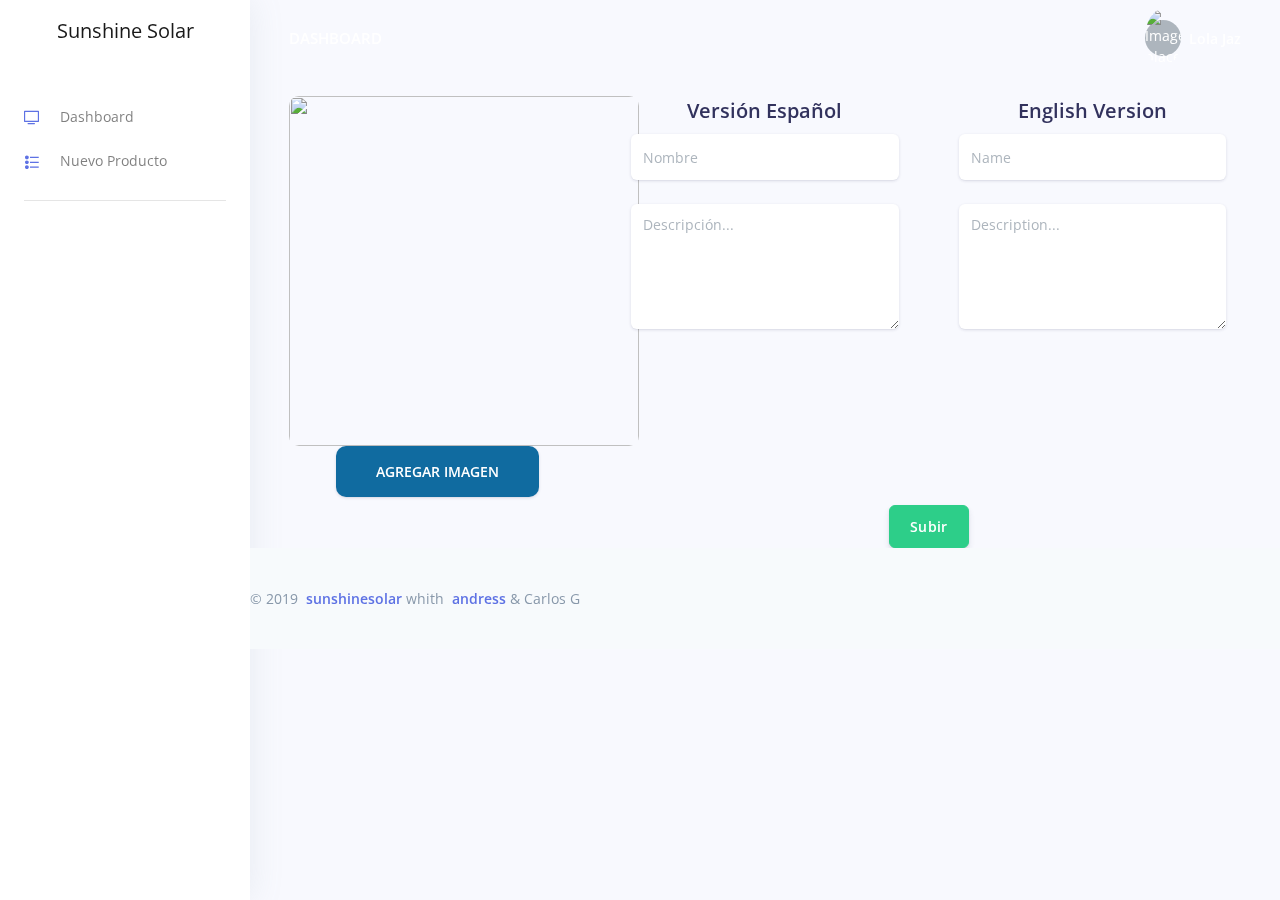
==== newProduct.html @ 9c0ee743 "form design" ====
<!DOCTYPE html>
<html>

<head>
    <meta charset="utf-8">
    <meta name="viewport" content="width=device-width, initial-scale=1.0">
    <meta name="description" content="Start your development with a Dashboard for Bootstrap 4.">
    <meta name="author" content="Creative Tim">
    <title>Sunshine Solar - Dashboard</title>
    <!-- Favicon -->
    <!-- <link href="./assets/img/brand/favicon.png" rel="icon" type="image/png"> -->
    <!-- Fonts -->
    <link href="https://fonts.googleapis.com/css?family=Open+Sans:300,400,600,700" rel="stylesheet">
    <!-- Icons -->
    <link href="./assets/vendor/nucleo/css/nucleo.css" rel="stylesheet">
    <link href="./assets/vendor/@fortawesome/fontawesome-free/css/all.min.css" rel="stylesheet">
    <!-- Argon CSS -->
    <link type="text/css" href="./assets/css/argon.css?v=1.0.0" rel="stylesheet">

    <!-- sunshine -->
    <link rel="stylesheet" href="./assets/css/sushineStyle.css">
    <script src="./assets/js/jquery-latest.js"></script>
    <style>

    </style>
</head>

<body>
    <!-- Sidenav -->
    <nav class="navbar navbar-vertical fixed-left navbar-expand-md navbar-light bg-white" id="sidenav-main">
        <div class="container-fluid">
            <!-- Toggler -->
            <button class="navbar-toggler" type="button" data-toggle="collapse" data-target="#sidenav-collapse-main" aria-controls="sidenav-main" aria-expanded="false" aria-label="Toggle navigation">
        <span class="navbar-toggler-icon"></span>
      </button>
            <!-- Brand -->
            <a class="navbar-brand pt-0" href="./index.html">
              Sunshine Solar
                <!-- <img src="./assets/img/brand/blue.png" class="navbar-brand-img" alt="..."> -->
            </a>
            <!-- User -->
            <ul class="nav align-items-center d-md-none">
                <li class="nav-item dropdown">
                    <a class="nav-link nav-link-icon" href="#" role="button" data-toggle="dropdown" aria-haspopup="true" aria-expanded="false">
                        <i class="ni ni-bell-55"></i>
                    </a>
                    <div class="dropdown-menu dropdown-menu-arrow dropdown-menu-right" aria-labelledby="navbar-default_dropdown_1">
                        <a class="dropdown-item" href="#">Action</a>
                        <a class="dropdown-item" href="#">Another action</a>
                        <div class="dropdown-divider"></div>
                        <a class="dropdown-item" href="#">Something else here</a>
                    </div>
                </li>
                <li class="nav-item dropdown">
                    <a class="nav-link" href="#" role="button" data-toggle="dropdown" aria-haspopup="true" aria-expanded="false">
                        <div class="media align-items-center">
                            <span class="avatar avatar-sm rounded-circle">
                <img alt="Image placeholder" src="./assets/img/theme/team-1-800x800.jpg">
              </span>
                        </div>
                    </a>
                    <div class="dropdown-menu dropdown-menu-arrow dropdown-menu-right">
                        <a href="examples/login.html" class="dropdown-item">
                            <i class="ni ni-user-run"></i>
                            <span>Logout</span>
                        </a>
                    </div>
                </li>
            </ul>
            <!-- Collapse -->
            <div class="collapse navbar-collapse" id="sidenav-collapse-main">
                <!-- Collapse header -->
                <div class="navbar-collapse-header d-md-none">
                    <div class="row">
                        <div class="col-6 collapse-brand">
                            <a href="./index.html">
                                <img src="./assets/img/brand/blue.png">
                            </a>
                        </div>
                        <div class="col-6 collapse-close">
                            <button type="button" class="navbar-toggler" data-toggle="collapse" data-target="#sidenav-collapse-main" aria-controls="sidenav-main" aria-expanded="false" aria-label="Toggle sidenav">
                <span></span>
                <span></span>
              </button>
                        </div>
                    </div>
                </div>
                <!-- Navigation -->
                <ul class="navbar-nav">
                    <li class="nav-item">
                        <a class="nav-link" href="./index.html">
                            <i class="ni ni-tv-2 text-primary"></i> Dashboard
                        </a>
                    </li>
                    <li class="nav-item">
                        <a class="nav-link" href="./newProduct.html">
                            <i class="ni ni-bullet-list-67 text-blue"></i> Nuevo Producto
                        </a>
                    </li>

                    <!-- <li class="nav-item">
                        <a class="nav-link" href="./examples/maps.html">
                            <i class="ni ni-pin-3 text-orange"></i> Maps
                        </a>
                    </li>
                    <li class="nav-item">
                        <a class="nav-link" href="./examples/profile.html">
                            <i class="ni ni-single-02 text-yellow"></i> User profile
                        </a>
                    </li>
                    <li class="nav-item">
                        <a class="nav-link" href="./examples/tables.html">
                            <i class="ni ni-bullet-list-67 text-red"></i> Tables
                        </a>
                    </li>
                    <li class="nav-item">
                        <a class="nav-link" href="./examples/login.html">
                            <i class="ni ni-key-25 text-info"></i> Login
                        </a>
                    </li>
                    <li class="nav-item">
                        <a class="nav-link" href="./examples/register.html">
                            <i class="ni ni-circle-08 text-pink"></i> Register
                        </a>
                    </li> -->
                </ul>
                <!-- Divider -->
                <hr class="my-3">
            </div>
        </div>
    </nav>
    <!-- Main content -->
    <div class="main-content">
        <!-- Top navbar -->
        <nav class="navbar navbar-top navbar-expand-md navbar-dark" id="navbar-main">
            <div class="container-fluid">
                <!-- Brand -->
                <a class="h4 mb-0 text-white text-uppercase d-none d-lg-inline-block" href="./index.html">Dashboard</a>
                <!-- User -->
                <ul class="navbar-nav align-items-center d-none d-md-flex">
                    <li class="nav-item dropdown">
                        <a class="nav-link pr-0" href="#" role="button" data-toggle="dropdown" aria-haspopup="true" aria-expanded="false">
                            <div class="media align-items-center">
                                <span class="avatar avatar-sm rounded-circle">
                  <img alt="Image placeholder" src="./assets/img/theme/team-4-800x800.jpg">
                </span>
                                <div class="media-body ml-2 d-none d-lg-block">
                                    <span class="mb-0 text-sm  font-weight-bold">Lola Jaz</span>
                                </div>
                            </div>
                        </a>
                        <div class="dropdown-menu dropdown-menu-arrow dropdown-menu-right">
                            <!-- <div class=" dropdown-header noti-title">
                                <h6 class="text-overflow m-0">Welcome!</h6>
                            </div>
                            <a href="./examples/profile.html" class="dropdown-item">
                                <i class="ni ni-single-02"></i>
                                <span>My profile</span>
                            </a>
                            <a href="./examples/profile.html" class="dropdown-item">
                                <i class="ni ni-settings-gear-65"></i>
                                <span>Settings</span>
                            </a>
                            <a href="./examples/profile.html" class="dropdown-item">
                                <i class="ni ni-calendar-grid-58"></i>
                                <span>Activity</span>
                            </a>
                            <a href="./examples/profile.html" class="dropdown-item">
                                <i class="ni ni-support-16"></i>
                                <span>Support</span>
                            </a>
                            <div class="dropdown-divider"></div> -->
                            <a href="examples/login.html" class="dropdown-item">
                                <i class="ni ni-user-run"></i>
                                <span>Logout</span>
                            </a>
                        </div>
                    </li>
                </ul>
            </div>
        </nav>
        <!-- Content -->
        <div class="space"></div>
        <br>
        <br>
        <br>
        <br>
        <div class="container-fluid full-scream">
            <form action="" method="post" enctype="multipart/form-data">
                <div class="row text-center">
                    <div class="col-md-4" id="uploadForm">
                        <img class="viewImg" id="viewImg" src="" alt="" width="350px" height="350px"> <br>
                        <label class="form-control-alternative labelStyle" for="file">Agregar Imagen</label>
                        <input class="btn btn-primary fileStyle" name="file" type="file" id="file" />
                    </div>
                    <div class="col-md-4">
                        <h2>Versión Español</h2>
                        <div class="col-md-12">
                            <div class="form-group">
                                <input type="text" class="form-control form-control-alternative" id="exampleFormControlInput1" placeholder="Nombre">
                            </div>
                            <div class="form-group">
                                <textarea class="form-control form-control-alternative" rows="5" placeholder="Descripción..."></textarea>
                            </div>
                        </div>
                    </div>
                    <div class="col-md-4">
                        <h2>English Version</h2>
                        <div class="col-md-12">
                            <div class="form-group">
                                <input type="text" class="form-control form-control-alternative" id="exampleFormControlInput1" placeholder="Name">
                            </div>
                            <div class="form-group">
                                <textarea class="form-control form-control-alternative" rows="5" placeholder="Description..."></textarea>
                            </div>
                        </div>
                    </div>
                </div>
                <div class="row text-center">
                    <!-- div used to give a space to the left -->
                    <div class="col-md-4"></div>

                    <div class="col-md-8">
                        <button class="btn btn-success">Subir</button>
                    </div>
                </div>
            </form>
        </div>

        <!-- Footer -->
        <footer class="footer" style="position: relative; bottom: 0px; right: 0px;">
            <div class="row align-items-center justify-content-xl-between">
                <div class="col-xl-6">
                    <div class="copyright text-center text-xl-left text-muted">
                        &copy; 2019 <a href="https://sunshinesolarsa.com" class="font-weight-bold ml-1" target="_blank">sunshinesolar</a> whith
                        <a href="http://andress.online" class="font-weight-bold ml-1">andress</a> & Carlos G
                    </div>
                </div>
            </div>
        </footer>
    </div>
    </div>
    <script>
        function filePreview(input) {
            if (input.files && input.files[0]) {
                var reader = new FileReader();
                reader.readAsDataURL(input.files[0]);
                reader.onload = function(e) {
                    $('#viewImg').attr("src", e.target.result)
                        // $('#uploadForm + img').remove();
                        // $('#uploadForm').after('<img src="' + e.target.result + '" width="450" height = "300" / > ');
                }
            }
        }


        $("#file").change(function() {
            filePreview(this);
        });
    </script>
    <!-- Argon Scripts -->
    <!-- Core -->
    <script src="./assets/vendor/jquery/dist/jquery.min.js"></script>
    <script src="./assets/vendor/bootstrap/dist/js/bootstrap.bundle.min.js"></script>
    <!-- Optional JS -->
    <script src="./assets/vendor/chart.js/dist/Chart.min.js"></script>
    <script src="./assets/vendor/chart.js/dist/Chart.extension.js"></script>
    <!-- Argon JS -->
    <script src="./assets/js/argon.js?v=1.0.0"></script>
</body>

</html>
---- assets/vendor/nucleo/css/nucleo.css ----
/*--------------------------------

hermes-dashboard-icons Web Font - built using nucleoapp.com
License - nucleoapp.com/license/

-------------------------------- */
@font-face {
  font-family: 'NucleoIcons';
  src: url('../fonts/nucleo-icons.eot');
  src: url('../fonts/nucleo-icons.eot') format('embedded-opentype'), url('../fonts/nucleo-icons.woff2') format('woff2'), url('../fonts/nucleo-icons.woff') format('woff'), url('../fonts/nucleo-icons.ttf') format('truetype'), url('../fonts/nucleo-icons.svg') format('svg');
  font-weight: normal;
  font-style: normal;
}
/*------------------------
    base class definition
-------------------------*/
.ni {
  display: inline-block;
  font: normal normal normal 14px/1 NucleoIcons;
  font-size: inherit;
  text-rendering: auto;
  -webkit-font-smoothing: antialiased;
  -moz-osx-font-smoothing: grayscale;
}
/*------------------------
  change icon size
-------------------------*/
.ni-lg {
  font-size: 1.33333333em;
  line-height: 0.75em;
  vertical-align: -15%;
}
.ni-2x {
  font-size: 2em;
}
.ni-3x {
  font-size: 3em;
}
.ni-4x {
  font-size: 4em;
}
.ni-5x {
  font-size: 5em;
}

/*----------------------------------
  add a square/circle background
-----------------------------------*/
.ni.square,
.ni.circle {
  padding: 0.33333333em;
  vertical-align: -16%;
  background-color: #eee;
}
.ni.circle {
  border-radius: 50%;
}
/*------------------------
  list icons
-------------------------*/
.ni-ul {
  padding-left: 0;
  margin-left: 2.14285714em;
  list-style-type: none;
}
.ni-ul > li {
  position: relative;
}
.ni-ul > li > .ni {
  position: absolute;
  left: -1.57142857em;
  top: 0.14285714em;
  text-align: center;
}
.ni-ul > li > .ni.lg {
  top: 0;
  left: -1.35714286em;
}
.ni-ul > li > .ni.circle,
.ni-ul > li > .ni.square {
  top: -0.19047619em;
  left: -1.9047619em;
}
/*------------------------
  spinning icons
-------------------------*/
.ni.spin {
  -webkit-animation: nc-spin 2s infinite linear;
  -moz-animation: nc-spin 2s infinite linear;
  animation: nc-spin 2s infinite linear;
}
@-webkit-keyframes nc-spin {
  0% {
    -webkit-transform: rotate(0deg);
  }
  100% {
    -webkit-transform: rotate(360deg);
  }
}
@-moz-keyframes nc-spin {
  0% {
    -moz-transform: rotate(0deg);
  }
  100% {
    -moz-transform: rotate(360deg);
  }
}
@keyframes nc-spin {
  0% {
    -webkit-transform: rotate(0deg);
    -moz-transform: rotate(0deg);
    -ms-transform: rotate(0deg);
    -o-transform: rotate(0deg);
    transform: rotate(0deg);
  }
  100% {
    -webkit-transform: rotate(360deg);
    -moz-transform: rotate(360deg);
    -ms-transform: rotate(360deg);
    -o-transform: rotate(360deg);
    transform: rotate(360deg);
  }
}
/*------------------------
  rotated/flipped icons
-------------------------*/
.ni.rotate-90 {
  filter: progid:DXImageTransform.Microsoft.BasicImage(rotation=1);
  -webkit-transform: rotate(90deg);
  -moz-transform: rotate(90deg);
  -ms-transform: rotate(90deg);
  -o-transform: rotate(90deg);
  transform: rotate(90deg);
}
.ni.rotate-180 {
  filter: progid:DXImageTransform.Microsoft.BasicImage(rotation=2);
  -webkit-transform: rotate(180deg);
  -moz-transform: rotate(180deg);
  -ms-transform: rotate(180deg);
  -o-transform: rotate(180deg);
  transform: rotate(180deg);
}
.ni.rotate-270 {
  filter: progid:DXImageTransform.Microsoft.BasicImage(rotation=3);
  -webkit-transform: rotate(270deg);
  -moz-transform: rotate(270deg);
  -ms-transform: rotate(270deg);
  -o-transform: rotate(270deg);
  transform: rotate(270deg);
}
.ni.flip-y {
  filter: progid:DXImageTransform.Microsoft.BasicImage(rotation=0);
  -webkit-transform: scale(-1, 1);
  -moz-transform: scale(-1, 1);
  -ms-transform: scale(-1, 1);
  -o-transform: scale(-1, 1);
  transform: scale(-1, 1);
}
.ni.flip-x {
  filter: progid:DXImageTransform.Microsoft.BasicImage(rotation=2);
  -webkit-transform: scale(1, -1);
  -moz-transform: scale(1, -1);
  -ms-transform: scale(1, -1);
  -o-transform: scale(1, -1);
  transform: scale(1, -1);
}
/*------------------------
    font icons
-------------------------*/

.ni-active-40::before {
    content: "\ea02";
}

.ni-air-baloon::before {
    content: "\ea03";
}

.ni-album-2::before {
    content: "\ea04";
}

.ni-align-center::before {
    content: "\ea05";
}

.ni-align-left-2::before {
    content: "\ea06";
}

.ni-ambulance::before {
    content: "\ea07";
}

.ni-app::before {
    content: "\ea08";
}

.ni-archive-2::before {
    content: "\ea09";
}

.ni-atom::before {
    content: "\ea0a";
}

.ni-badge::before {
    content: "\ea0b";
}

.ni-bag-17::before {
    content: "\ea0c";
}

.ni-basket::before {
    content: "\ea0d";
}

.ni-bell-55::before {
    content: "\ea0e";
}

.ni-bold-down::before {
    content: "\ea0f";
}

.ni-bold-left::before {
    content: "\ea10";
}

.ni-bold-right::before {
    content: "\ea11";
}

.ni-bold-up::before {
    content: "\ea12";
}

.ni-bold::before {
    content: "\ea13";
}

.ni-book-bookmark::before {
    content: "\ea14";
}

.ni-books::before {
    content: "\ea15";
}

.ni-box-2::before {
    content: "\ea16";
}

.ni-briefcase-24::before {
    content: "\ea17";
}

.ni-building::before {
    content: "\ea18";
}

.ni-bulb-61::before {
    content: "\ea19";
}

.ni-bullet-list-67::before {
    content: "\ea1a";
}

.ni-bus-front-12::before {
    content: "\ea1b";
}

.ni-button-pause::before {
    content: "\ea1c";
}

.ni-button-play::before {
    content: "\ea1d";
}

.ni-button-power::before {
    content: "\ea1e";
}

.ni-calendar-grid-58::before {
    content: "\ea1f";
}

.ni-camera-compact::before {
    content: "\ea20";
}

.ni-caps-small::before {
    content: "\ea21";
}

.ni-cart::before {
    content: "\ea22";
}

.ni-chart-bar-32::before {
    content: "\ea23";
}

.ni-chart-pie-35::before {
    content: "\ea24";
}

.ni-chat-round::before {
    content: "\ea25";
}

.ni-check-bold::before {
    content: "\ea26";
}

.ni-circle-08::before {
    content: "\ea27";
}

.ni-cloud-download-95::before {
    content: "\ea28";
}

.ni-cloud-upload-96::before {
    content: "\ea29";
}

.ni-compass-04::before {
    content: "\ea2a";
}

.ni-controller::before {
    content: "\ea2b";
}

.ni-credit-card::before {
    content: "\ea2c";
}

.ni-curved-next::before {
    content: "\ea2d";
}

.ni-delivery-fast::before {
    content: "\ea2e";
}

.ni-diamond::before {
    content: "\ea2f";
}

.ni-email-83::before {
    content: "\ea30";
}

.ni-fat-add::before {
    content: "\ea31";
}

.ni-fat-delete::before {
    content: "\ea32";
}

.ni-fat-remove::before {
    content: "\ea33";
}

.ni-favourite-28::before {
    content: "\ea34";
}

.ni-folder-17::before {
    content: "\ea35";
}

.ni-glasses-2::before {
    content: "\ea36";
}

.ni-hat-3::before {
    content: "\ea37";
}

.ni-headphones::before {
    content: "\ea38";
}

.ni-html5::before {
    content: "\ea39";
}

.ni-istanbul::before {
    content: "\ea3a";
}

.ni-key-25::before {
    content: "\ea3b";
}

.ni-laptop::before {
    content: "\ea3c";
}

.ni-like-2::before {
    content: "\ea3d";
}

.ni-lock-circle-open::before {
    content: "\ea3e";
}

.ni-map-big::before {
    content: "\ea3f";
}

.ni-mobile-button::before {
    content: "\ea40";
}

.ni-money-coins::before {
    content: "\ea41";
}

.ni-note-03::before {
    content: "\ea42";
}

.ni-notification-70::before {
    content: "\ea43";
}

.ni-palette::before {
    content: "\ea44";
}

.ni-paper-diploma::before {
    content: "\ea45";
}

.ni-pin-3::before {
    content: "\ea46";
}

.ni-planet::before {
    content: "\ea47";
}

.ni-ruler-pencil::before {
    content: "\ea48";
}

.ni-satisfied::before {
    content: "\ea49";
}

.ni-scissors::before {
    content: "\ea4a";
}

.ni-send::before {
    content: "\ea4b";
}

.ni-settings-gear-65::before {
    content: "\ea4c";
}

.ni-settings::before {
    content: "\ea4d";
}

.ni-single-02::before {
    content: "\ea4e";
}

.ni-single-copy-04::before {
    content: "\ea4f";
}

.ni-sound-wave::before {
    content: "\ea50";
}

.ni-spaceship::before {
    content: "\ea51";
}

.ni-square-pin::before {
    content: "\ea52";
}

.ni-support-16::before {
    content: "\ea53";
}

.ni-tablet-button::before {
    content: "\ea54";
}

.ni-tag::before {
    content: "\ea55";
}

.ni-tie-bow::before {
    content: "\ea56";
}

.ni-time-alarm::before {
    content: "\ea57";
}

.ni-trophy::before {
    content: "\ea58";
}

.ni-tv-2::before {
    content: "\ea59";
}

.ni-umbrella-13::before {
    content: "\ea5a";
}

.ni-user-run::before {
    content: "\ea5b";
}

.ni-vector::before {
    content: "\ea5c";
}

.ni-watch-time::before {
    content: "\ea5d";
}

.ni-world::before {
    content: "\ea5e";
}

.ni-zoom-split-in::before {
    content: "\ea5f";
}

.ni-collection::before {
    content: "\ea60";
}

.ni-image::before {
    content: "\ea61";
}

.ni-shop::before {
    content: "\ea62";
}

.ni-ungroup::before {
    content: "\ea63";
}

.ni-world-2::before {
    content: "\ea64";
}

.ni-ui-04::before {
    content: "\ea65";
}


/* all icon font classes list here */
---- assets/vendor/@fortawesome/fontawesome-free/css/all.min.css ----
/*!
 * Font Awesome Free 5.3.1 by @fontawesome - https://fontawesome.com
 * License - https://fontawesome.com/license/free (Icons: CC BY 4.0, Fonts: SIL OFL 1.1, Code: MIT License)
 */
.fa,.fab,.fal,.far,.fas{-moz-osx-font-smoothing:grayscale;-webkit-font-smoothing:antialiased;display:inline-block;font-style:normal;font-variant:normal;text-rendering:auto;line-height:1}.fa-lg{font-size:1.33333em;line-height:.75em;vertical-align:-.0667em}.fa-xs{font-size:.75em}.fa-sm{font-size:.875em}.fa-1x{font-size:1em}.fa-2x{font-size:2em}.fa-3x{font-size:3em}.fa-4x{font-size:4em}.fa-5x{font-size:5em}.fa-6x{font-size:6em}.fa-7x{font-size:7em}.fa-8x{font-size:8em}.fa-9x{font-size:9em}.fa-10x{font-size:10em}.fa-fw{text-align:center;width:1.25em}.fa-ul{list-style-type:none;margin-left:2.5em;padding-left:0}.fa-ul>li{position:relative}.fa-li{left:-2em;position:absolute;text-align:center;width:2em;line-height:inherit}.fa-border{border:.08em solid #eee;border-radius:.1em;padding:.2em .25em .15em}.fa-pull-left{float:left}.fa-pull-right{float:right}.fa.fa-pull-left,.fab.fa-pull-left,.fal.fa-pull-left,.far.fa-pull-left,.fas.fa-pull-left{margin-right:.3em}.fa.fa-pull-right,.fab.fa-pull-right,.fal.fa-pull-right,.far.fa-pull-right,.fas.fa-pull-right{margin-left:.3em}.fa-spin{animation:fa-spin 2s infinite linear}.fa-pulse{animation:fa-spin 1s infinite steps(8)}@keyframes fa-spin{0%{transform:rotate(0deg)}to{transform:rotate(1turn)}}.fa-rotate-90{-ms-filter:"progid:DXImageTransform.Microsoft.BasicImage(rotation=1)";transform:rotate(90deg)}.fa-rotate-180{-ms-filter:"progid:DXImageTransform.Microsoft.BasicImage(rotation=2)";transform:rotate(180deg)}.fa-rotate-270{-ms-filter:"progid:DXImageTransform.Microsoft.BasicImage(rotation=3)";transform:rotate(270deg)}.fa-flip-horizontal{-ms-filter:"progid:DXImageTransform.Microsoft.BasicImage(rotation=0, mirror=1)";transform:scaleX(-1)}.fa-flip-vertical{transform:scaleY(-1)}.fa-flip-horizontal.fa-flip-vertical,.fa-flip-vertical{-ms-filter:"progid:DXImageTransform.Microsoft.BasicImage(rotation=2, mirror=1)"}.fa-flip-horizontal.fa-flip-vertical{transform:scale(-1)}:root .fa-flip-horizontal,:root .fa-flip-vertical,:root .fa-rotate-90,:root .fa-rotate-180,:root .fa-rotate-270{-webkit-filter:none;filter:none}.fa-stack{display:inline-block;height:2em;line-height:2em;position:relative;vertical-align:middle;width:2em}.fa-stack-1x,.fa-stack-2x{left:0;position:absolute;text-align:center;width:100%}.fa-stack-1x{line-height:inherit}.fa-stack-2x{font-size:2em}.fa-inverse{color:#fff}.fa-500px:before{content:"\f26e"}.fa-accessible-icon:before{content:"\f368"}.fa-accusoft:before{content:"\f369"}.fa-ad:before{content:"\f641"}.fa-address-book:before{content:"\f2b9"}.fa-address-card:before{content:"\f2bb"}.fa-adjust:before{content:"\f042"}.fa-adn:before{content:"\f170"}.fa-adversal:before{content:"\f36a"}.fa-affiliatetheme:before{content:"\f36b"}.fa-air-freshener:before{content:"\f5d0"}.fa-algolia:before{content:"\f36c"}.fa-align-center:before{content:"\f037"}.fa-align-justify:before{content:"\f039"}.fa-align-left:before{content:"\f036"}.fa-align-right:before{content:"\f038"}.fa-alipay:before{content:"\f642"}.fa-allergies:before{content:"\f461"}.fa-amazon:before{content:"\f270"}.fa-amazon-pay:before{content:"\f42c"}.fa-ambulance:before{content:"\f0f9"}.fa-american-sign-language-interpreting:before{content:"\f2a3"}.fa-amilia:before{content:"\f36d"}.fa-anchor:before{content:"\f13d"}.fa-android:before{content:"\f17b"}.fa-angellist:before{content:"\f209"}.fa-angle-double-down:before{content:"\f103"}.fa-angle-double-left:before{content:"\f100"}.fa-angle-double-right:before{content:"\f101"}.fa-angle-double-up:before{content:"\f102"}.fa-angle-down:before{content:"\f107"}.fa-angle-left:before{content:"\f104"}.fa-angle-right:before{content:"\f105"}.fa-angle-up:before{content:"\f106"}.fa-angry:before{content:"\f556"}.fa-angrycreative:before{content:"\f36e"}.fa-angular:before{content:"\f420"}.fa-ankh:before{content:"\f644"}.fa-app-store:before{content:"\f36f"}.fa-app-store-ios:before{content:"\f370"}.fa-apper:before{content:"\f371"}.fa-apple:before{content:"\f179"}.fa-apple-alt:before{content:"\f5d1"}.fa-apple-pay:before{content:"\f415"}.fa-archive:before{content:"\f187"}.fa-archway:before{content:"\f557"}.fa-arrow-alt-circle-down:before{content:"\f358"}.fa-arrow-alt-circle-left:before{content:"\f359"}.fa-arrow-alt-circle-right:before{content:"\f35a"}.fa-arrow-alt-circle-up:before{content:"\f35b"}.fa-arrow-circle-down:before{content:"\f0ab"}.fa-arrow-circle-left:before{content:"\f0a8"}.fa-arrow-circle-right:before{content:"\f0a9"}.fa-arrow-circle-up:before{content:"\f0aa"}.fa-arrow-down:before{content:"\f063"}.fa-arrow-left:before{content:"\f060"}.fa-arrow-right:before{content:"\f061"}.fa-arrow-up:before{content:"\f062"}.fa-arrows-alt:before{content:"\f0b2"}.fa-arrows-alt-h:before{content:"\f337"}.fa-arrows-alt-v:before{content:"\f338"}.fa-assistive-listening-systems:before{content:"\f2a2"}.fa-asterisk:before{content:"\f069"}.fa-asymmetrik:before{content:"\f372"}.fa-at:before{content:"\f1fa"}.fa-atlas:before{content:"\f558"}.fa-atom:before{content:"\f5d2"}.fa-audible:before{content:"\f373"}.fa-audio-description:before{content:"\f29e"}.fa-autoprefixer:before{content:"\f41c"}.fa-avianex:before{content:"\f374"}.fa-aviato:before{content:"\f421"}.fa-award:before{content:"\f559"}.fa-aws:before{content:"\f375"}.fa-backspace:before{content:"\f55a"}.fa-backward:before{content:"\f04a"}.fa-balance-scale:before{content:"\f24e"}.fa-ban:before{content:"\f05e"}.fa-band-aid:before{content:"\f462"}.fa-bandcamp:before{content:"\f2d5"}.fa-barcode:before{content:"\f02a"}.fa-bars:before{content:"\f0c9"}.fa-baseball-ball:before{content:"\f433"}.fa-basketball-ball:before{content:"\f434"}.fa-bath:before{content:"\f2cd"}.fa-battery-empty:before{content:"\f244"}.fa-battery-full:before{content:"\f240"}.fa-battery-half:before{content:"\f242"}.fa-battery-quarter:before{content:"\f243"}.fa-battery-three-quarters:before{content:"\f241"}.fa-bed:before{content:"\f236"}.fa-beer:before{content:"\f0fc"}.fa-behance:before{content:"\f1b4"}.fa-behance-square:before{content:"\f1b5"}.fa-bell:before{content:"\f0f3"}.fa-bell-slash:before{content:"\f1f6"}.fa-bezier-curve:before{content:"\f55b"}.fa-bible:before{content:"\f647"}.fa-bicycle:before{content:"\f206"}.fa-bimobject:before{content:"\f378"}.fa-binoculars:before{content:"\f1e5"}.fa-birthday-cake:before{content:"\f1fd"}.fa-bitbucket:before{content:"\f171"}.fa-bitcoin:before{content:"\f379"}.fa-bity:before{content:"\f37a"}.fa-black-tie:before{content:"\f27e"}.fa-blackberry:before{content:"\f37b"}.fa-blender:before{content:"\f517"}.fa-blind:before{content:"\f29d"}.fa-blogger:before{content:"\f37c"}.fa-blogger-b:before{content:"\f37d"}.fa-bluetooth:before{content:"\f293"}.fa-bluetooth-b:before{content:"\f294"}.fa-bold:before{content:"\f032"}.fa-bolt:before{content:"\f0e7"}.fa-bomb:before{content:"\f1e2"}.fa-bone:before{content:"\f5d7"}.fa-bong:before{content:"\f55c"}.fa-book:before{content:"\f02d"}.fa-book-open:before{content:"\f518"}.fa-book-reader:before{content:"\f5da"}.fa-bookmark:before{content:"\f02e"}.fa-bowling-ball:before{content:"\f436"}.fa-box:before{content:"\f466"}.fa-box-open:before{content:"\f49e"}.fa-boxes:before{content:"\f468"}.fa-braille:before{content:"\f2a1"}.fa-brain:before{content:"\f5dc"}.fa-briefcase:before{content:"\f0b1"}.fa-briefcase-medical:before{content:"\f469"}.fa-broadcast-tower:before{content:"\f519"}.fa-broom:before{content:"\f51a"}.fa-brush:before{content:"\f55d"}.fa-btc:before{content:"\f15a"}.fa-bug:before{content:"\f188"}.fa-building:before{content:"\f1ad"}.fa-bullhorn:before{content:"\f0a1"}.fa-bullseye:before{content:"\f140"}.fa-burn:before{content:"\f46a"}.fa-buromobelexperte:before{content:"\f37f"}.fa-bus:before{content:"\f207"}.fa-bus-alt:before{content:"\f55e"}.fa-business-time:before{content:"\f64a"}.fa-buysellads:before{content:"\f20d"}.fa-calculator:before{content:"\f1ec"}.fa-calendar:before{content:"\f133"}.fa-calendar-alt:before{content:"\f073"}.fa-calendar-check:before{content:"\f274"}.fa-calendar-minus:before{content:"\f272"}.fa-calendar-plus:before{content:"\f271"}.fa-calendar-times:before{content:"\f273"}.fa-camera:before{content:"\f030"}.fa-camera-retro:before{content:"\f083"}.fa-cannabis:before{content:"\f55f"}.fa-capsules:before{content:"\f46b"}.fa-car:before{content:"\f1b9"}.fa-car-alt:before{content:"\f5de"}.fa-car-battery:before{content:"\f5df"}.fa-car-crash:before{content:"\f5e1"}.fa-car-side:before{content:"\f5e4"}.fa-caret-down:before{content:"\f0d7"}.fa-caret-left:before{content:"\f0d9"}.fa-caret-right:before{content:"\f0da"}.fa-caret-square-down:before{content:"\f150"}.fa-caret-square-left:before{content:"\f191"}.fa-caret-square-right:before{content:"\f152"}.fa-caret-square-up:before{content:"\f151"}.fa-caret-up:before{content:"\f0d8"}.fa-cart-arrow-down:before{content:"\f218"}.fa-cart-plus:before{content:"\f217"}.fa-cc-amazon-pay:before{content:"\f42d"}.fa-cc-amex:before{content:"\f1f3"}.fa-cc-apple-pay:before{content:"\f416"}.fa-cc-diners-club:before{content:"\f24c"}.fa-cc-discover:before{content:"\f1f2"}.fa-cc-jcb:before{content:"\f24b"}.fa-cc-mastercard:before{content:"\f1f1"}.fa-cc-paypal:before{content:"\f1f4"}.fa-cc-stripe:before{content:"\f1f5"}.fa-cc-visa:before{content:"\f1f0"}.fa-centercode:before{content:"\f380"}.fa-certificate:before{content:"\f0a3"}.fa-chalkboard:before{content:"\f51b"}.fa-chalkboard-teacher:before{content:"\f51c"}.fa-charging-station:before{content:"\f5e7"}.fa-chart-area:before{content:"\f1fe"}.fa-chart-bar:before{content:"\f080"}.fa-chart-line:before{content:"\f201"}.fa-chart-pie:before{content:"\f200"}.fa-check:before{content:"\f00c"}.fa-check-circle:before{content:"\f058"}.fa-check-double:before{content:"\f560"}.fa-check-square:before{content:"\f14a"}.fa-chess:before{content:"\f439"}.fa-chess-bishop:before{content:"\f43a"}.fa-chess-board:before{content:"\f43c"}.fa-chess-king:before{content:"\f43f"}.fa-chess-knight:before{content:"\f441"}.fa-chess-pawn:before{content:"\f443"}.fa-chess-queen:before{content:"\f445"}.fa-chess-rook:before{content:"\f447"}.fa-chevron-circle-down:before{content:"\f13a"}.fa-chevron-circle-left:before{content:"\f137"}.fa-chevron-circle-right:before{content:"\f138"}.fa-chevron-circle-up:before{content:"\f139"}.fa-chevron-down:before{content:"\f078"}.fa-chevron-left:before{content:"\f053"}.fa-chevron-right:before{content:"\f054"}.fa-chevron-up:before{content:"\f077"}.fa-child:before{content:"\f1ae"}.fa-chrome:before{content:"\f268"}.fa-church:before{content:"\f51d"}.fa-circle:before{content:"\f111"}.fa-circle-notch:before{content:"\f1ce"}.fa-city:before{content:"\f64f"}.fa-clipboard:before{content:"\f328"}.fa-clipboard-check:before{content:"\f46c"}.fa-clipboard-list:before{content:"\f46d"}.fa-clock:before{content:"\f017"}.fa-clone:before{content:"\f24d"}.fa-closed-captioning:before{content:"\f20a"}.fa-cloud:before{content:"\f0c2"}.fa-cloud-download-alt:before{content:"\f381"}.fa-cloud-upload-alt:before{content:"\f382"}.fa-cloudscale:before{content:"\f383"}.fa-cloudsmith:before{content:"\f384"}.fa-cloudversify:before{content:"\f385"}.fa-cocktail:before{content:"\f561"}.fa-code:before{content:"\f121"}.fa-code-branch:before{content:"\f126"}.fa-codepen:before{content:"\f1cb"}.fa-codiepie:before{content:"\f284"}.fa-coffee:before{content:"\f0f4"}.fa-cog:before{content:"\f013"}.fa-cogs:before{content:"\f085"}.fa-coins:before{content:"\f51e"}.fa-columns:before{content:"\f0db"}.fa-comment:before{content:"\f075"}.fa-comment-alt:before{content:"\f27a"}.fa-comment-dollar:before{content:"\f651"}.fa-comment-dots:before{content:"\f4ad"}.fa-comment-slash:before{content:"\f4b3"}.fa-comments:before{content:"\f086"}.fa-comments-dollar:before{content:"\f653"}.fa-compact-disc:before{content:"\f51f"}.fa-compass:before{content:"\f14e"}.fa-compress:before{content:"\f066"}.fa-concierge-bell:before{content:"\f562"}.fa-connectdevelop:before{content:"\f20e"}.fa-contao:before{content:"\f26d"}.fa-cookie:before{content:"\f563"}.fa-cookie-bite:before{content:"\f564"}.fa-copy:before{content:"\f0c5"}.fa-copyright:before{content:"\f1f9"}.fa-couch:before{content:"\f4b8"}.fa-cpanel:before{content:"\f388"}.fa-creative-commons:before{content:"\f25e"}.fa-creative-commons-by:before{content:"\f4e7"}.fa-creative-commons-nc:before{content:"\f4e8"}.fa-creative-commons-nc-eu:before{content:"\f4e9"}.fa-creative-commons-nc-jp:before{content:"\f4ea"}.fa-creative-commons-nd:before{content:"\f4eb"}.fa-creative-commons-pd:before{content:"\f4ec"}.fa-creative-commons-pd-alt:before{content:"\f4ed"}.fa-creative-commons-remix:before{content:"\f4ee"}.fa-creative-commons-sa:before{content:"\f4ef"}.fa-creative-commons-sampling:before{content:"\f4f0"}.fa-creative-commons-sampling-plus:before{content:"\f4f1"}.fa-creative-commons-share:before{content:"\f4f2"}.fa-credit-card:before{content:"\f09d"}.fa-crop:before{content:"\f125"}.fa-crop-alt:before{content:"\f565"}.fa-cross:before{content:"\f654"}.fa-crosshairs:before{content:"\f05b"}.fa-crow:before{content:"\f520"}.fa-crown:before{content:"\f521"}.fa-css3:before{content:"\f13c"}.fa-css3-alt:before{content:"\f38b"}.fa-cube:before{content:"\f1b2"}.fa-cubes:before{content:"\f1b3"}.fa-cut:before{content:"\f0c4"}.fa-cuttlefish:before{content:"\f38c"}.fa-d-and-d:before{content:"\f38d"}.fa-dashcube:before{content:"\f210"}.fa-database:before{content:"\f1c0"}.fa-deaf:before{content:"\f2a4"}.fa-delicious:before{content:"\f1a5"}.fa-deploydog:before{content:"\f38e"}.fa-deskpro:before{content:"\f38f"}.fa-desktop:before{content:"\f108"}.fa-deviantart:before{content:"\f1bd"}.fa-dharmachakra:before{content:"\f655"}.fa-diagnoses:before{content:"\f470"}.fa-dice:before{content:"\f522"}.fa-dice-five:before{content:"\f523"}.fa-dice-four:before{content:"\f524"}.fa-dice-one:before{content:"\f525"}.fa-dice-six:before{content:"\f526"}.fa-dice-three:before{content:"\f527"}.fa-dice-two:before{content:"\f528"}.fa-digg:before{content:"\f1a6"}.fa-digital-ocean:before{content:"\f391"}.fa-digital-tachograph:before{content:"\f566"}.fa-directions:before{content:"\f5eb"}.fa-discord:before{content:"\f392"}.fa-discourse:before{content:"\f393"}.fa-divide:before{content:"\f529"}.fa-dizzy:before{content:"\f567"}.fa-dna:before{content:"\f471"}.fa-dochub:before{content:"\f394"}.fa-docker:before{content:"\f395"}.fa-dollar-sign:before{content:"\f155"}.fa-dolly:before{content:"\f472"}.fa-dolly-flatbed:before{content:"\f474"}.fa-donate:before{content:"\f4b9"}.fa-door-closed:before{content:"\f52a"}.fa-door-open:before{content:"\f52b"}.fa-dot-circle:before{content:"\f192"}.fa-dove:before{content:"\f4ba"}.fa-download:before{content:"\f019"}.fa-draft2digital:before{content:"\f396"}.fa-drafting-compass:before{content:"\f568"}.fa-draw-polygon:before{content:"\f5ee"}.fa-dribbble:before{content:"\f17d"}.fa-dribbble-square:before{content:"\f397"}.fa-dropbox:before{content:"\f16b"}.fa-drum:before{content:"\f569"}.fa-drum-steelpan:before{content:"\f56a"}.fa-drupal:before{content:"\f1a9"}.fa-dumbbell:before{content:"\f44b"}.fa-dyalog:before{content:"\f399"}.fa-earlybirds:before{content:"\f39a"}.fa-ebay:before{content:"\f4f4"}.fa-edge:before{content:"\f282"}.fa-edit:before{content:"\f044"}.fa-eject:before{content:"\f052"}.fa-elementor:before{content:"\f430"}.fa-ellipsis-h:before{content:"\f141"}.fa-ellipsis-v:before{content:"\f142"}.fa-ello:before{content:"\f5f1"}.fa-ember:before{content:"\f423"}.fa-empire:before{content:"\f1d1"}.fa-envelope:before{content:"\f0e0"}.fa-envelope-open:before{content:"\f2b6"}.fa-envelope-open-text:before{content:"\f658"}.fa-envelope-square:before{content:"\f199"}.fa-envira:before{content:"\f299"}.fa-equals:before{content:"\f52c"}.fa-eraser:before{content:"\f12d"}.fa-erlang:before{content:"\f39d"}.fa-ethereum:before{content:"\f42e"}.fa-etsy:before{content:"\f2d7"}.fa-euro-sign:before{content:"\f153"}.fa-exchange-alt:before{content:"\f362"}.fa-exclamation:before{content:"\f12a"}.fa-exclamation-circle:before{content:"\f06a"}.fa-exclamation-triangle:before{content:"\f071"}.fa-expand:before{content:"\f065"}.fa-expand-arrows-alt:before{content:"\f31e"}.fa-expeditedssl:before{content:"\f23e"}.fa-external-link-alt:before{content:"\f35d"}.fa-external-link-square-alt:before{content:"\f360"}.fa-eye:before{content:"\f06e"}.fa-eye-dropper:before{content:"\f1fb"}.fa-eye-slash:before{content:"\f070"}.fa-facebook:before{content:"\f09a"}.fa-facebook-f:before{content:"\f39e"}.fa-facebook-messenger:before{content:"\f39f"}.fa-facebook-square:before{content:"\f082"}.fa-fast-backward:before{content:"\f049"}.fa-fast-forward:before{content:"\f050"}.fa-fax:before{content:"\f1ac"}.fa-feather:before{content:"\f52d"}.fa-feather-alt:before{content:"\f56b"}.fa-female:before{content:"\f182"}.fa-fighter-jet:before{content:"\f0fb"}.fa-file:before{content:"\f15b"}.fa-file-alt:before{content:"\f15c"}.fa-file-archive:before{content:"\f1c6"}.fa-file-audio:before{content:"\f1c7"}.fa-file-code:before{content:"\f1c9"}.fa-file-contract:before{content:"\f56c"}.fa-file-download:before{content:"\f56d"}.fa-file-excel:before{content:"\f1c3"}.fa-file-export:before{content:"\f56e"}.fa-file-image:before{content:"\f1c5"}.fa-file-import:before{content:"\f56f"}.fa-file-invoice:before{content:"\f570"}.fa-file-invoice-dollar:before{content:"\f571"}.fa-file-medical:before{content:"\f477"}.fa-file-medical-alt:before{content:"\f478"}.fa-file-pdf:before{content:"\f1c1"}.fa-file-powerpoint:before{content:"\f1c4"}.fa-file-prescription:before{content:"\f572"}.fa-file-signature:before{content:"\f573"}.fa-file-upload:before{content:"\f574"}.fa-file-video:before{content:"\f1c8"}.fa-file-word:before{content:"\f1c2"}.fa-fill:before{content:"\f575"}.fa-fill-drip:before{content:"\f576"}.fa-film:before{content:"\f008"}.fa-filter:before{content:"\f0b0"}.fa-fingerprint:before{content:"\f577"}.fa-fire:before{content:"\f06d"}.fa-fire-extinguisher:before{content:"\f134"}.fa-firefox:before{content:"\f269"}.fa-first-aid:before{content:"\f479"}.fa-first-order:before{content:"\f2b0"}.fa-first-order-alt:before{content:"\f50a"}.fa-firstdraft:before{content:"\f3a1"}.fa-fish:before{content:"\f578"}.fa-flag:before{content:"\f024"}.fa-flag-checkered:before{content:"\f11e"}.fa-flask:before{content:"\f0c3"}.fa-flickr:before{content:"\f16e"}.fa-flipboard:before{content:"\f44d"}.fa-flushed:before{content:"\f579"}.fa-fly:before{content:"\f417"}.fa-folder:before{content:"\f07b"}.fa-folder-minus:before{content:"\f65d"}.fa-folder-open:before{content:"\f07c"}.fa-folder-plus:before{content:"\f65e"}.fa-font:before{content:"\f031"}.fa-font-awesome:before{content:"\f2b4"}.fa-font-awesome-alt:before{content:"\f35c"}.fa-font-awesome-flag:before{content:"\f425"}.fa-font-awesome-logo-full:before{content:"\f4e6"}.fa-fonticons:before{content:"\f280"}.fa-fonticons-fi:before{content:"\f3a2"}.fa-football-ball:before{content:"\f44e"}.fa-fort-awesome:before{content:"\f286"}.fa-fort-awesome-alt:before{content:"\f3a3"}.fa-forumbee:before{content:"\f211"}.fa-forward:before{content:"\f04e"}.fa-foursquare:before{content:"\f180"}.fa-free-code-camp:before{content:"\f2c5"}.fa-freebsd:before{content:"\f3a4"}.fa-frog:before{content:"\f52e"}.fa-frown:before{content:"\f119"}.fa-frown-open:before{content:"\f57a"}.fa-fulcrum:before{content:"\f50b"}.fa-funnel-dollar:before{content:"\f662"}.fa-futbol:before{content:"\f1e3"}.fa-galactic-republic:before{content:"\f50c"}.fa-galactic-senate:before{content:"\f50d"}.fa-gamepad:before{content:"\f11b"}.fa-gas-pump:before{content:"\f52f"}.fa-gavel:before{content:"\f0e3"}.fa-gem:before{content:"\f3a5"}.fa-genderless:before{content:"\f22d"}.fa-get-pocket:before{content:"\f265"}.fa-gg:before{content:"\f260"}.fa-gg-circle:before{content:"\f261"}.fa-gift:before{content:"\f06b"}.fa-git:before{content:"\f1d3"}.fa-git-square:before{content:"\f1d2"}.fa-github:before{content:"\f09b"}.fa-github-alt:before{content:"\f113"}.fa-github-square:before{content:"\f092"}.fa-gitkraken:before{content:"\f3a6"}.fa-gitlab:before{content:"\f296"}.fa-gitter:before{content:"\f426"}.fa-glass-martini:before{content:"\f000"}.fa-glass-martini-alt:before{content:"\f57b"}.fa-glasses:before{content:"\f530"}.fa-glide:before{content:"\f2a5"}.fa-glide-g:before{content:"\f2a6"}.fa-globe:before{content:"\f0ac"}.fa-globe-africa:before{content:"\f57c"}.fa-globe-americas:before{content:"\f57d"}.fa-globe-asia:before{content:"\f57e"}.fa-gofore:before{content:"\f3a7"}.fa-golf-ball:before{content:"\f450"}.fa-goodreads:before{content:"\f3a8"}.fa-goodreads-g:before{content:"\f3a9"}.fa-google:before{content:"\f1a0"}.fa-google-drive:before{content:"\f3aa"}.fa-google-play:before{content:"\f3ab"}.fa-google-plus:before{content:"\f2b3"}.fa-google-plus-g:before{content:"\f0d5"}.fa-google-plus-square:before{content:"\f0d4"}.fa-google-wallet:before{content:"\f1ee"}.fa-gopuram:before{content:"\f664"}.fa-graduation-cap:before{content:"\f19d"}.fa-gratipay:before{content:"\f184"}.fa-grav:before{content:"\f2d6"}.fa-greater-than:before{content:"\f531"}.fa-greater-than-equal:before{content:"\f532"}.fa-grimace:before{content:"\f57f"}.fa-grin:before{content:"\f580"}.fa-grin-alt:before{content:"\f581"}.fa-grin-beam:before{content:"\f582"}.fa-grin-beam-sweat:before{content:"\f583"}.fa-grin-hearts:before{content:"\f584"}.fa-grin-squint:before{content:"\f585"}.fa-grin-squint-tears:before{content:"\f586"}.fa-grin-stars:before{content:"\f587"}.fa-grin-tears:before{content:"\f588"}.fa-grin-tongue:before{content:"\f589"}.fa-grin-tongue-squint:before{content:"\f58a"}.fa-grin-tongue-wink:before{content:"\f58b"}.fa-grin-wink:before{content:"\f58c"}.fa-grip-horizontal:before{content:"\f58d"}.fa-grip-vertical:before{content:"\f58e"}.fa-gripfire:before{content:"\f3ac"}.fa-grunt:before{content:"\f3ad"}.fa-gulp:before{content:"\f3ae"}.fa-h-square:before{content:"\f0fd"}.fa-hacker-news:before{content:"\f1d4"}.fa-hacker-news-square:before{content:"\f3af"}.fa-hackerrank:before{content:"\f5f7"}.fa-hamsa:before{content:"\f665"}.fa-hand-holding:before{content:"\f4bd"}.fa-hand-holding-heart:before{content:"\f4be"}.fa-hand-holding-usd:before{content:"\f4c0"}.fa-hand-lizard:before{content:"\f258"}.fa-hand-paper:before{content:"\f256"}.fa-hand-peace:before{content:"\f25b"}.fa-hand-point-down:before{content:"\f0a7"}.fa-hand-point-left:before{content:"\f0a5"}.fa-hand-point-right:before{content:"\f0a4"}.fa-hand-point-up:before{content:"\f0a6"}.fa-hand-pointer:before{content:"\f25a"}.fa-hand-rock:before{content:"\f255"}.fa-hand-scissors:before{content:"\f257"}.fa-hand-spock:before{content:"\f259"}.fa-hands:before{content:"\f4c2"}.fa-hands-helping:before{content:"\f4c4"}.fa-handshake:before{content:"\f2b5"}.fa-hashtag:before{content:"\f292"}.fa-haykal:before{content:"\f666"}.fa-hdd:before{content:"\f0a0"}.fa-heading:before{content:"\f1dc"}.fa-headphones:before{content:"\f025"}.fa-headphones-alt:before{content:"\f58f"}.fa-headset:before{content:"\f590"}.fa-heart:before{content:"\f004"}.fa-heartbeat:before{content:"\f21e"}.fa-helicopter:before{content:"\f533"}.fa-highlighter:before{content:"\f591"}.fa-hips:before{content:"\f452"}.fa-hire-a-helper:before{content:"\f3b0"}.fa-history:before{content:"\f1da"}.fa-hockey-puck:before{content:"\f453"}.fa-home:before{content:"\f015"}.fa-hooli:before{content:"\f427"}.fa-hornbill:before{content:"\f592"}.fa-hospital:before{content:"\f0f8"}.fa-hospital-alt:before{content:"\f47d"}.fa-hospital-symbol:before{content:"\f47e"}.fa-hot-tub:before{content:"\f593"}.fa-hotel:before{content:"\f594"}.fa-hotjar:before{content:"\f3b1"}.fa-hourglass:before{content:"\f254"}.fa-hourglass-end:before{content:"\f253"}.fa-hourglass-half:before{content:"\f252"}.fa-hourglass-start:before{content:"\f251"}.fa-houzz:before{content:"\f27c"}.fa-html5:before{content:"\f13b"}.fa-hubspot:before{content:"\f3b2"}.fa-i-cursor:before{content:"\f246"}.fa-id-badge:before{content:"\f2c1"}.fa-id-card:before{content:"\f2c2"}.fa-id-card-alt:before{content:"\f47f"}.fa-image:before{content:"\f03e"}.fa-images:before{content:"\f302"}.fa-imdb:before{content:"\f2d8"}.fa-inbox:before{content:"\f01c"}.fa-indent:before{content:"\f03c"}.fa-industry:before{content:"\f275"}.fa-infinity:before{content:"\f534"}.fa-info:before{content:"\f129"}.fa-info-circle:before{content:"\f05a"}.fa-instagram:before{content:"\f16d"}.fa-internet-explorer:before{content:"\f26b"}.fa-ioxhost:before{content:"\f208"}.fa-italic:before{content:"\f033"}.fa-itunes:before{content:"\f3b4"}.fa-itunes-note:before{content:"\f3b5"}.fa-java:before{content:"\f4e4"}.fa-jedi:before{content:"\f669"}.fa-jedi-order:before{content:"\f50e"}.fa-jenkins:before{content:"\f3b6"}.fa-joget:before{content:"\f3b7"}.fa-joint:before{content:"\f595"}.fa-joomla:before{content:"\f1aa"}.fa-journal-whills:before{content:"\f66a"}.fa-js:before{content:"\f3b8"}.fa-js-square:before{content:"\f3b9"}.fa-jsfiddle:before{content:"\f1cc"}.fa-kaaba:before{content:"\f66b"}.fa-kaggle:before{content:"\f5fa"}.fa-key:before{content:"\f084"}.fa-keybase:before{content:"\f4f5"}.fa-keyboard:before{content:"\f11c"}.fa-keycdn:before{content:"\f3ba"}.fa-khanda:before{content:"\f66d"}.fa-kickstarter:before{content:"\f3bb"}.fa-kickstarter-k:before{content:"\f3bc"}.fa-kiss:before{content:"\f596"}.fa-kiss-beam:before{content:"\f597"}.fa-kiss-wink-heart:before{content:"\f598"}.fa-kiwi-bird:before{content:"\f535"}.fa-korvue:before{content:"\f42f"}.fa-landmark:before{content:"\f66f"}.fa-language:before{content:"\f1ab"}.fa-laptop:before{content:"\f109"}.fa-laptop-code:before{content:"\f5fc"}.fa-laravel:before{content:"\f3bd"}.fa-lastfm:before{content:"\f202"}.fa-lastfm-square:before{content:"\f203"}.fa-laugh:before{content:"\f599"}.fa-laugh-beam:before{content:"\f59a"}.fa-laugh-squint:before{content:"\f59b"}.fa-laugh-wink:before{content:"\f59c"}.fa-layer-group:before{content:"\f5fd"}.fa-leaf:before{content:"\f06c"}.fa-leanpub:before{content:"\f212"}.fa-lemon:before{content:"\f094"}.fa-less:before{content:"\f41d"}.fa-less-than:before{content:"\f536"}.fa-less-than-equal:before{content:"\f537"}.fa-level-down-alt:before{content:"\f3be"}.fa-level-up-alt:before{content:"\f3bf"}.fa-life-ring:before{content:"\f1cd"}.fa-lightbulb:before{content:"\f0eb"}.fa-line:before{content:"\f3c0"}.fa-link:before{content:"\f0c1"}.fa-linkedin:before{content:"\f08c"}.fa-linkedin-in:before{content:"\f0e1"}.fa-linode:before{content:"\f2b8"}.fa-linux:before{content:"\f17c"}.fa-lira-sign:before{content:"\f195"}.fa-list:before{content:"\f03a"}.fa-list-alt:before{content:"\f022"}.fa-list-ol:before{content:"\f0cb"}.fa-list-ul:before{content:"\f0ca"}.fa-location-arrow:before{content:"\f124"}.fa-lock:before{content:"\f023"}.fa-lock-open:before{content:"\f3c1"}.fa-long-arrow-alt-down:before{content:"\f309"}.fa-long-arrow-alt-left:before{content:"\f30a"}.fa-long-arrow-alt-right:before{content:"\f30b"}.fa-long-arrow-alt-up:before{content:"\f30c"}.fa-low-vision:before{content:"\f2a8"}.fa-luggage-cart:before{content:"\f59d"}.fa-lyft:before{content:"\f3c3"}.fa-magento:before{content:"\f3c4"}.fa-magic:before{content:"\f0d0"}.fa-magnet:before{content:"\f076"}.fa-mail-bulk:before{content:"\f674"}.fa-mailchimp:before{content:"\f59e"}.fa-male:before{content:"\f183"}.fa-mandalorian:before{content:"\f50f"}.fa-map:before{content:"\f279"}.fa-map-marked:before{content:"\f59f"}.fa-map-marked-alt:before{content:"\f5a0"}.fa-map-marker:before{content:"\f041"}.fa-map-marker-alt:before{content:"\f3c5"}.fa-map-pin:before{content:"\f276"}.fa-map-signs:before{content:"\f277"}.fa-markdown:before{content:"\f60f"}.fa-marker:before{content:"\f5a1"}.fa-mars:before{content:"\f222"}.fa-mars-double:before{content:"\f227"}.fa-mars-stroke:before{content:"\f229"}.fa-mars-stroke-h:before{content:"\f22b"}.fa-mars-stroke-v:before{content:"\f22a"}.fa-mastodon:before{content:"\f4f6"}.fa-maxcdn:before{content:"\f136"}.fa-medal:before{content:"\f5a2"}.fa-medapps:before{content:"\f3c6"}.fa-medium:before{content:"\f23a"}.fa-medium-m:before{content:"\f3c7"}.fa-medkit:before{content:"\f0fa"}.fa-medrt:before{content:"\f3c8"}.fa-meetup:before{content:"\f2e0"}.fa-megaport:before{content:"\f5a3"}.fa-meh:before{content:"\f11a"}.fa-meh-blank:before{content:"\f5a4"}.fa-meh-rolling-eyes:before{content:"\f5a5"}.fa-memory:before{content:"\f538"}.fa-menorah:before{content:"\f676"}.fa-mercury:before{content:"\f223"}.fa-microchip:before{content:"\f2db"}.fa-microphone:before{content:"\f130"}.fa-microphone-alt:before{content:"\f3c9"}.fa-microphone-alt-slash:before{content:"\f539"}.fa-microphone-slash:before{content:"\f131"}.fa-microscope:before{content:"\f610"}.fa-microsoft:before{content:"\f3ca"}.fa-minus:before{content:"\f068"}.fa-minus-circle:before{content:"\f056"}.fa-minus-square:before{content:"\f146"}.fa-mix:before{content:"\f3cb"}.fa-mixcloud:before{content:"\f289"}.fa-mizuni:before{content:"\f3cc"}.fa-mobile:before{content:"\f10b"}.fa-mobile-alt:before{content:"\f3cd"}.fa-modx:before{content:"\f285"}.fa-monero:before{content:"\f3d0"}.fa-money-bill:before{content:"\f0d6"}.fa-money-bill-alt:before{content:"\f3d1"}.fa-money-bill-wave:before{content:"\f53a"}.fa-money-bill-wave-alt:before{content:"\f53b"}.fa-money-check:before{content:"\f53c"}.fa-money-check-alt:before{content:"\f53d"}.fa-monument:before{content:"\f5a6"}.fa-moon:before{content:"\f186"}.fa-mortar-pestle:before{content:"\f5a7"}.fa-mosque:before{content:"\f678"}.fa-motorcycle:before{content:"\f21c"}.fa-mouse-pointer:before{content:"\f245"}.fa-music:before{content:"\f001"}.fa-napster:before{content:"\f3d2"}.fa-neos:before{content:"\f612"}.fa-neuter:before{content:"\f22c"}.fa-newspaper:before{content:"\f1ea"}.fa-nimblr:before{content:"\f5a8"}.fa-nintendo-switch:before{content:"\f418"}.fa-node:before{content:"\f419"}.fa-node-js:before{content:"\f3d3"}.fa-not-equal:before{content:"\f53e"}.fa-notes-medical:before{content:"\f481"}.fa-npm:before{content:"\f3d4"}.fa-ns8:before{content:"\f3d5"}.fa-nutritionix:before{content:"\f3d6"}.fa-object-group:before{content:"\f247"}.fa-object-ungroup:before{content:"\f248"}.fa-odnoklassniki:before{content:"\f263"}.fa-odnoklassniki-square:before{content:"\f264"}.fa-oil-can:before{content:"\f613"}.fa-old-republic:before{content:"\f510"}.fa-om:before{content:"\f679"}.fa-opencart:before{content:"\f23d"}.fa-openid:before{content:"\f19b"}.fa-opera:before{content:"\f26a"}.fa-optin-monster:before{content:"\f23c"}.fa-osi:before{content:"\f41a"}.fa-outdent:before{content:"\f03b"}.fa-page4:before{content:"\f3d7"}.fa-pagelines:before{content:"\f18c"}.fa-paint-brush:before{content:"\f1fc"}.fa-paint-roller:before{content:"\f5aa"}.fa-palette:before{content:"\f53f"}.fa-palfed:before{content:"\f3d8"}.fa-pallet:before{content:"\f482"}.fa-paper-plane:before{content:"\f1d8"}.fa-paperclip:before{content:"\f0c6"}.fa-parachute-box:before{content:"\f4cd"}.fa-paragraph:before{content:"\f1dd"}.fa-parking:before{content:"\f540"}.fa-passport:before{content:"\f5ab"}.fa-pastafarianism:before{content:"\f67b"}.fa-paste:before{content:"\f0ea"}.fa-patreon:before{content:"\f3d9"}.fa-pause:before{content:"\f04c"}.fa-pause-circle:before{content:"\f28b"}.fa-paw:before{content:"\f1b0"}.fa-paypal:before{content:"\f1ed"}.fa-peace:before{content:"\f67c"}.fa-pen:before{content:"\f304"}.fa-pen-alt:before{content:"\f305"}.fa-pen-fancy:before{content:"\f5ac"}.fa-pen-nib:before{content:"\f5ad"}.fa-pen-square:before{content:"\f14b"}.fa-pencil-alt:before{content:"\f303"}.fa-pencil-ruler:before{content:"\f5ae"}.fa-people-carry:before{content:"\f4ce"}.fa-percent:before{content:"\f295"}.fa-percentage:before{content:"\f541"}.fa-periscope:before{content:"\f3da"}.fa-phabricator:before{content:"\f3db"}.fa-phoenix-framework:before{content:"\f3dc"}.fa-phoenix-squadron:before{content:"\f511"}.fa-phone:before{content:"\f095"}.fa-phone-slash:before{content:"\f3dd"}.fa-phone-square:before{content:"\f098"}.fa-phone-volume:before{content:"\f2a0"}.fa-php:before{content:"\f457"}.fa-pied-piper:before{content:"\f2ae"}.fa-pied-piper-alt:before{content:"\f1a8"}.fa-pied-piper-hat:before{content:"\f4e5"}.fa-pied-piper-pp:before{content:"\f1a7"}.fa-piggy-bank:before{content:"\f4d3"}.fa-pills:before{content:"\f484"}.fa-pinterest:before{content:"\f0d2"}.fa-pinterest-p:before{content:"\f231"}.fa-pinterest-square:before{content:"\f0d3"}.fa-place-of-worship:before{content:"\f67f"}.fa-plane:before{content:"\f072"}.fa-plane-arrival:before{content:"\f5af"}.fa-plane-departure:before{content:"\f5b0"}.fa-play:before{content:"\f04b"}.fa-play-circle:before{content:"\f144"}.fa-playstation:before{content:"\f3df"}.fa-plug:before{content:"\f1e6"}.fa-plus:before{content:"\f067"}.fa-plus-circle:before{content:"\f055"}.fa-plus-square:before{content:"\f0fe"}.fa-podcast:before{content:"\f2ce"}.fa-poll:before{content:"\f681"}.fa-poll-h:before{content:"\f682"}.fa-poo:before{content:"\f2fe"}.fa-poop:before{content:"\f619"}.fa-portrait:before{content:"\f3e0"}.fa-pound-sign:before{content:"\f154"}.fa-power-off:before{content:"\f011"}.fa-pray:before{content:"\f683"}.fa-praying-hands:before{content:"\f684"}.fa-prescription:before{content:"\f5b1"}.fa-prescription-bottle:before{content:"\f485"}.fa-prescription-bottle-alt:before{content:"\f486"}.fa-print:before{content:"\f02f"}.fa-procedures:before{content:"\f487"}.fa-product-hunt:before{content:"\f288"}.fa-project-diagram:before{content:"\f542"}.fa-pushed:before{content:"\f3e1"}.fa-puzzle-piece:before{content:"\f12e"}.fa-python:before{content:"\f3e2"}.fa-qq:before{content:"\f1d6"}.fa-qrcode:before{content:"\f029"}.fa-question:before{content:"\f128"}.fa-question-circle:before{content:"\f059"}.fa-quidditch:before{content:"\f458"}.fa-quinscape:before{content:"\f459"}.fa-quora:before{content:"\f2c4"}.fa-quote-left:before{content:"\f10d"}.fa-quote-right:before{content:"\f10e"}.fa-quran:before{content:"\f687"}.fa-r-project:before{content:"\f4f7"}.fa-random:before{content:"\f074"}.fa-ravelry:before{content:"\f2d9"}.fa-react:before{content:"\f41b"}.fa-readme:before{content:"\f4d5"}.fa-rebel:before{content:"\f1d0"}.fa-receipt:before{content:"\f543"}.fa-recycle:before{content:"\f1b8"}.fa-red-river:before{content:"\f3e3"}.fa-reddit:before{content:"\f1a1"}.fa-reddit-alien:before{content:"\f281"}.fa-reddit-square:before{content:"\f1a2"}.fa-redo:before{content:"\f01e"}.fa-redo-alt:before{content:"\f2f9"}.fa-registered:before{content:"\f25d"}.fa-rendact:before{content:"\f3e4"}.fa-renren:before{content:"\f18b"}.fa-reply:before{content:"\f3e5"}.fa-reply-all:before{content:"\f122"}.fa-replyd:before{content:"\f3e6"}.fa-researchgate:before{content:"\f4f8"}.fa-resolving:before{content:"\f3e7"}.fa-retweet:before{content:"\f079"}.fa-rev:before{content:"\f5b2"}.fa-ribbon:before{content:"\f4d6"}.fa-road:before{content:"\f018"}.fa-robot:before{content:"\f544"}.fa-rocket:before{content:"\f135"}.fa-rocketchat:before{content:"\f3e8"}.fa-rockrms:before{content:"\f3e9"}.fa-route:before{content:"\f4d7"}.fa-rss:before{content:"\f09e"}.fa-rss-square:before{content:"\f143"}.fa-ruble-sign:before{content:"\f158"}.fa-ruler:before{content:"\f545"}.fa-ruler-combined:before{content:"\f546"}.fa-ruler-horizontal:before{content:"\f547"}.fa-ruler-vertical:before{content:"\f548"}.fa-rupee-sign:before{content:"\f156"}.fa-sad-cry:before{content:"\f5b3"}.fa-sad-tear:before{content:"\f5b4"}.fa-safari:before{content:"\f267"}.fa-sass:before{content:"\f41e"}.fa-save:before{content:"\f0c7"}.fa-schlix:before{content:"\f3ea"}.fa-school:before{content:"\f549"}.fa-screwdriver:before{content:"\f54a"}.fa-scribd:before{content:"\f28a"}.fa-search:before{content:"\f002"}.fa-search-dollar:before{content:"\f688"}.fa-search-location:before{content:"\f689"}.fa-search-minus:before{content:"\f010"}.fa-search-plus:before{content:"\f00e"}.fa-searchengin:before{content:"\f3eb"}.fa-seedling:before{content:"\f4d8"}.fa-sellcast:before{content:"\f2da"}.fa-sellsy:before{content:"\f213"}.fa-server:before{content:"\f233"}.fa-servicestack:before{content:"\f3ec"}.fa-shapes:before{content:"\f61f"}.fa-share:before{content:"\f064"}.fa-share-alt:before{content:"\f1e0"}.fa-share-alt-square:before{content:"\f1e1"}.fa-share-square:before{content:"\f14d"}.fa-shekel-sign:before{content:"\f20b"}.fa-shield-alt:before{content:"\f3ed"}.fa-ship:before{content:"\f21a"}.fa-shipping-fast:before{content:"\f48b"}.fa-shirtsinbulk:before{content:"\f214"}.fa-shoe-prints:before{content:"\f54b"}.fa-shopping-bag:before{content:"\f290"}.fa-shopping-basket:before{content:"\f291"}.fa-shopping-cart:before{content:"\f07a"}.fa-shopware:before{content:"\f5b5"}.fa-shower:before{content:"\f2cc"}.fa-shuttle-van:before{content:"\f5b6"}.fa-sign:before{content:"\f4d9"}.fa-sign-in-alt:before{content:"\f2f6"}.fa-sign-language:before{content:"\f2a7"}.fa-sign-out-alt:before{content:"\f2f5"}.fa-signal:before{content:"\f012"}.fa-signature:before{content:"\f5b7"}.fa-simplybuilt:before{content:"\f215"}.fa-sistrix:before{content:"\f3ee"}.fa-sitemap:before{content:"\f0e8"}.fa-sith:before{content:"\f512"}.fa-skull:before{content:"\f54c"}.fa-skyatlas:before{content:"\f216"}.fa-skype:before{content:"\f17e"}.fa-slack:before{content:"\f198"}.fa-slack-hash:before{content:"\f3ef"}.fa-sliders-h:before{content:"\f1de"}.fa-slideshare:before{content:"\f1e7"}.fa-smile:before{content:"\f118"}.fa-smile-beam:before{content:"\f5b8"}.fa-smile-wink:before{content:"\f4da"}.fa-smoking:before{content:"\f48d"}.fa-smoking-ban:before{content:"\f54d"}.fa-snapchat:before{content:"\f2ab"}.fa-snapchat-ghost:before{content:"\f2ac"}.fa-snapchat-square:before{content:"\f2ad"}.fa-snowflake:before{content:"\f2dc"}.fa-socks:before{content:"\f696"}.fa-solar-panel:before{content:"\f5ba"}.fa-sort:before{content:"\f0dc"}.fa-sort-alpha-down:before{content:"\f15d"}.fa-sort-alpha-up:before{content:"\f15e"}.fa-sort-amount-down:before{content:"\f160"}.fa-sort-amount-up:before{content:"\f161"}.fa-sort-down:before{content:"\f0dd"}.fa-sort-numeric-down:before{content:"\f162"}.fa-sort-numeric-up:before{content:"\f163"}.fa-sort-up:before{content:"\f0de"}.fa-soundcloud:before{content:"\f1be"}.fa-spa:before{content:"\f5bb"}.fa-space-shuttle:before{content:"\f197"}.fa-speakap:before{content:"\f3f3"}.fa-spinner:before{content:"\f110"}.fa-splotch:before{content:"\f5bc"}.fa-spotify:before{content:"\f1bc"}.fa-spray-can:before{content:"\f5bd"}.fa-square:before{content:"\f0c8"}.fa-square-full:before{content:"\f45c"}.fa-square-root-alt:before{content:"\f698"}.fa-squarespace:before{content:"\f5be"}.fa-stack-exchange:before{content:"\f18d"}.fa-stack-overflow:before{content:"\f16c"}.fa-stamp:before{content:"\f5bf"}.fa-star:before{content:"\f005"}.fa-star-and-crescent:before{content:"\f699"}.fa-star-half:before{content:"\f089"}.fa-star-half-alt:before{content:"\f5c0"}.fa-star-of-david:before{content:"\f69a"}.fa-star-of-life:before{content:"\f621"}.fa-staylinked:before{content:"\f3f5"}.fa-steam:before{content:"\f1b6"}.fa-steam-square:before{content:"\f1b7"}.fa-steam-symbol:before{content:"\f3f6"}.fa-step-backward:before{content:"\f048"}.fa-step-forward:before{content:"\f051"}.fa-stethoscope:before{content:"\f0f1"}.fa-sticker-mule:before{content:"\f3f7"}.fa-sticky-note:before{content:"\f249"}.fa-stop:before{content:"\f04d"}.fa-stop-circle:before{content:"\f28d"}.fa-stopwatch:before{content:"\f2f2"}.fa-store:before{content:"\f54e"}.fa-store-alt:before{content:"\f54f"}.fa-strava:before{content:"\f428"}.fa-stream:before{content:"\f550"}.fa-street-view:before{content:"\f21d"}.fa-strikethrough:before{content:"\f0cc"}.fa-stripe:before{content:"\f429"}.fa-stripe-s:before{content:"\f42a"}.fa-stroopwafel:before{content:"\f551"}.fa-studiovinari:before{content:"\f3f8"}.fa-stumbleupon:before{content:"\f1a4"}.fa-stumbleupon-circle:before{content:"\f1a3"}.fa-subscript:before{content:"\f12c"}.fa-subway:before{content:"\f239"}.fa-suitcase:before{content:"\f0f2"}.fa-suitcase-rolling:before{content:"\f5c1"}.fa-sun:before{content:"\f185"}.fa-superpowers:before{content:"\f2dd"}.fa-superscript:before{content:"\f12b"}.fa-supple:before{content:"\f3f9"}.fa-surprise:before{content:"\f5c2"}.fa-swatchbook:before{content:"\f5c3"}.fa-swimmer:before{content:"\f5c4"}.fa-swimming-pool:before{content:"\f5c5"}.fa-synagogue:before{content:"\f69b"}.fa-sync:before{content:"\f021"}.fa-sync-alt:before{content:"\f2f1"}.fa-syringe:before{content:"\f48e"}.fa-table:before{content:"\f0ce"}.fa-table-tennis:before{content:"\f45d"}.fa-tablet:before{content:"\f10a"}.fa-tablet-alt:before{content:"\f3fa"}.fa-tablets:before{content:"\f490"}.fa-tachometer-alt:before{content:"\f3fd"}.fa-tag:before{content:"\f02b"}.fa-tags:before{content:"\f02c"}.fa-tape:before{content:"\f4db"}.fa-tasks:before{content:"\f0ae"}.fa-taxi:before{content:"\f1ba"}.fa-teamspeak:before{content:"\f4f9"}.fa-teeth:before{content:"\f62e"}.fa-teeth-open:before{content:"\f62f"}.fa-telegram:before{content:"\f2c6"}.fa-telegram-plane:before{content:"\f3fe"}.fa-tencent-weibo:before{content:"\f1d5"}.fa-terminal:before{content:"\f120"}.fa-text-height:before{content:"\f034"}.fa-text-width:before{content:"\f035"}.fa-th:before{content:"\f00a"}.fa-th-large:before{content:"\f009"}.fa-th-list:before{content:"\f00b"}.fa-the-red-yeti:before{content:"\f69d"}.fa-theater-masks:before{content:"\f630"}.fa-themeco:before{content:"\f5c6"}.fa-themeisle:before{content:"\f2b2"}.fa-thermometer:before{content:"\f491"}.fa-thermometer-empty:before{content:"\f2cb"}.fa-thermometer-full:before{content:"\f2c7"}.fa-thermometer-half:before{content:"\f2c9"}.fa-thermometer-quarter:before{content:"\f2ca"}.fa-thermometer-three-quarters:before{content:"\f2c8"}.fa-thumbs-down:before{content:"\f165"}.fa-thumbs-up:before{content:"\f164"}.fa-thumbtack:before{content:"\f08d"}.fa-ticket-alt:before{content:"\f3ff"}.fa-times:before{content:"\f00d"}.fa-times-circle:before{content:"\f057"}.fa-tint:before{content:"\f043"}.fa-tint-slash:before{content:"\f5c7"}.fa-tired:before{content:"\f5c8"}.fa-toggle-off:before{content:"\f204"}.fa-toggle-on:before{content:"\f205"}.fa-toolbox:before{content:"\f552"}.fa-tooth:before{content:"\f5c9"}.fa-torah:before{content:"\f6a0"}.fa-torii-gate:before{content:"\f6a1"}.fa-trade-federation:before{content:"\f513"}.fa-trademark:before{content:"\f25c"}.fa-traffic-light:before{content:"\f637"}.fa-train:before{content:"\f238"}.fa-transgender:before{content:"\f224"}.fa-transgender-alt:before{content:"\f225"}.fa-trash:before{content:"\f1f8"}.fa-trash-alt:before{content:"\f2ed"}.fa-tree:before{content:"\f1bb"}.fa-trello:before{content:"\f181"}.fa-tripadvisor:before{content:"\f262"}.fa-trophy:before{content:"\f091"}.fa-truck:before{content:"\f0d1"}.fa-truck-loading:before{content:"\f4de"}.fa-truck-monster:before{content:"\f63b"}.fa-truck-moving:before{content:"\f4df"}.fa-truck-pickup:before{content:"\f63c"}.fa-tshirt:before{content:"\f553"}.fa-tty:before{content:"\f1e4"}.fa-tumblr:before{content:"\f173"}.fa-tumblr-square:before{content:"\f174"}.fa-tv:before{content:"\f26c"}.fa-twitch:before{content:"\f1e8"}.fa-twitter:before{content:"\f099"}.fa-twitter-square:before{content:"\f081"}.fa-typo3:before{content:"\f42b"}.fa-uber:before{content:"\f402"}.fa-uikit:before{content:"\f403"}.fa-umbrella:before{content:"\f0e9"}.fa-umbrella-beach:before{content:"\f5ca"}.fa-underline:before{content:"\f0cd"}.fa-undo:before{content:"\f0e2"}.fa-undo-alt:before{content:"\f2ea"}.fa-uniregistry:before{content:"\f404"}.fa-universal-access:before{content:"\f29a"}.fa-university:before{content:"\f19c"}.fa-unlink:before{content:"\f127"}.fa-unlock:before{content:"\f09c"}.fa-unlock-alt:before{content:"\f13e"}.fa-untappd:before{content:"\f405"}.fa-upload:before{content:"\f093"}.fa-usb:before{content:"\f287"}.fa-user:before{content:"\f007"}.fa-user-alt:before{content:"\f406"}.fa-user-alt-slash:before{content:"\f4fa"}.fa-user-astronaut:before{content:"\f4fb"}.fa-user-check:before{content:"\f4fc"}.fa-user-circle:before{content:"\f2bd"}.fa-user-clock:before{content:"\f4fd"}.fa-user-cog:before{content:"\f4fe"}.fa-user-edit:before{content:"\f4ff"}.fa-user-friends:before{content:"\f500"}.fa-user-graduate:before{content:"\f501"}.fa-user-lock:before{content:"\f502"}.fa-user-md:before{content:"\f0f0"}.fa-user-minus:before{content:"\f503"}.fa-user-ninja:before{content:"\f504"}.fa-user-plus:before{content:"\f234"}.fa-user-secret:before{content:"\f21b"}.fa-user-shield:before{content:"\f505"}.fa-user-slash:before{content:"\f506"}.fa-user-tag:before{content:"\f507"}.fa-user-tie:before{content:"\f508"}.fa-user-times:before{content:"\f235"}.fa-users:before{content:"\f0c0"}.fa-users-cog:before{content:"\f509"}.fa-ussunnah:before{content:"\f407"}.fa-utensil-spoon:before{content:"\f2e5"}.fa-utensils:before{content:"\f2e7"}.fa-vaadin:before{content:"\f408"}.fa-vector-square:before{content:"\f5cb"}.fa-venus:before{content:"\f221"}.fa-venus-double:before{content:"\f226"}.fa-venus-mars:before{content:"\f228"}.fa-viacoin:before{content:"\f237"}.fa-viadeo:before{content:"\f2a9"}.fa-viadeo-square:before{content:"\f2aa"}.fa-vial:before{content:"\f492"}.fa-vials:before{content:"\f493"}.fa-viber:before{content:"\f409"}.fa-video:before{content:"\f03d"}.fa-video-slash:before{content:"\f4e2"}.fa-vihara:before{content:"\f6a7"}.fa-vimeo:before{content:"\f40a"}.fa-vimeo-square:before{content:"\f194"}.fa-vimeo-v:before{content:"\f27d"}.fa-vine:before{content:"\f1ca"}.fa-vk:before{content:"\f189"}.fa-vnv:before{content:"\f40b"}.fa-volleyball-ball:before{content:"\f45f"}.fa-volume-down:before{content:"\f027"}.fa-volume-off:before{content:"\f026"}.fa-volume-up:before{content:"\f028"}.fa-vuejs:before{content:"\f41f"}.fa-walking:before{content:"\f554"}.fa-wallet:before{content:"\f555"}.fa-warehouse:before{content:"\f494"}.fa-weebly:before{content:"\f5cc"}.fa-weibo:before{content:"\f18a"}.fa-weight:before{content:"\f496"}.fa-weight-hanging:before{content:"\f5cd"}.fa-weixin:before{content:"\f1d7"}.fa-whatsapp:before{content:"\f232"}.fa-whatsapp-square:before{content:"\f40c"}.fa-wheelchair:before{content:"\f193"}.fa-whmcs:before{content:"\f40d"}.fa-wifi:before{content:"\f1eb"}.fa-wikipedia-w:before{content:"\f266"}.fa-window-close:before{content:"\f410"}.fa-window-maximize:before{content:"\f2d0"}.fa-window-minimize:before{content:"\f2d1"}.fa-window-restore:before{content:"\f2d2"}.fa-windows:before{content:"\f17a"}.fa-wine-glass:before{content:"\f4e3"}.fa-wine-glass-alt:before{content:"\f5ce"}.fa-wix:before{content:"\f5cf"}.fa-wolf-pack-battalion:before{content:"\f514"}.fa-won-sign:before{content:"\f159"}.fa-wordpress:before{content:"\f19a"}.fa-wordpress-simple:before{content:"\f411"}.fa-wpbeginner:before{content:"\f297"}.fa-wpexplorer:before{content:"\f2de"}.fa-wpforms:before{content:"\f298"}.fa-wrench:before{content:"\f0ad"}.fa-x-ray:before{content:"\f497"}.fa-xbox:before{content:"\f412"}.fa-xing:before{content:"\f168"}.fa-xing-square:before{content:"\f169"}.fa-y-combinator:before{content:"\f23b"}.fa-yahoo:before{content:"\f19e"}.fa-yandex:before{content:"\f413"}.fa-yandex-international:before{content:"\f414"}.fa-yelp:before{content:"\f1e9"}.fa-yen-sign:before{content:"\f157"}.fa-yin-yang:before{content:"\f6ad"}.fa-yoast:before{content:"\f2b1"}.fa-youtube:before{content:"\f167"}.fa-youtube-square:before{content:"\f431"}.fa-zhihu:before{content:"\f63f"}.sr-only{border:0;clip:rect(0,0,0,0);height:1px;margin:-1px;overflow:hidden;padding:0;position:absolute;width:1px}.sr-only-focusable:active,.sr-only-focusable:focus{clip:auto;height:auto;margin:0;overflow:visible;position:static;width:auto}@font-face{font-family:"Font Awesome 5 Brands";font-style:normal;font-weight:normal;src:url(../webfonts/fa-brands-400.eot);src:url(../webfonts/fa-brands-400.eot?#iefix) format("embedded-opentype"),url(../webfonts/fa-brands-400.woff2) format("woff2"),url(../webfonts/fa-brands-400.woff) format("woff"),url(../webfonts/fa-brands-400.ttf) format("truetype"),url(../webfonts/fa-brands-400.svg#fontawesome) format("svg")}.fab{font-family:"Font Awesome 5 Brands"}@font-face{font-family:"Font Awesome 5 Free";font-style:normal;font-weight:400;src:url(../webfonts/fa-regular-400.eot);src:url(../webfonts/fa-regular-400.eot?#iefix) format("embedded-opentype"),url(../webfonts/fa-regular-400.woff2) format("woff2"),url(../webfonts/fa-regular-400.woff) format("woff"),url(../webfonts/fa-regular-400.ttf) format("truetype"),url(../webfonts/fa-regular-400.svg#fontawesome) format("svg")}.far{font-weight:400}@font-face{font-family:"Font Awesome 5 Free";font-style:normal;font-weight:900;src:url(../webfonts/fa-solid-900.eot);src:url(../webfonts/fa-solid-900.eot?#iefix) format("embedded-opentype"),url(../webfonts/fa-solid-900.woff2) format("woff2"),url(../webfonts/fa-solid-900.woff) format("woff"),url(../webfonts/fa-solid-900.ttf) format("truetype"),url(../webfonts/fa-solid-900.svg#fontawesome) format("svg")}.fa,.far,.fas{font-family:"Font Awesome 5 Free"}.fa,.fas{font-weight:900}
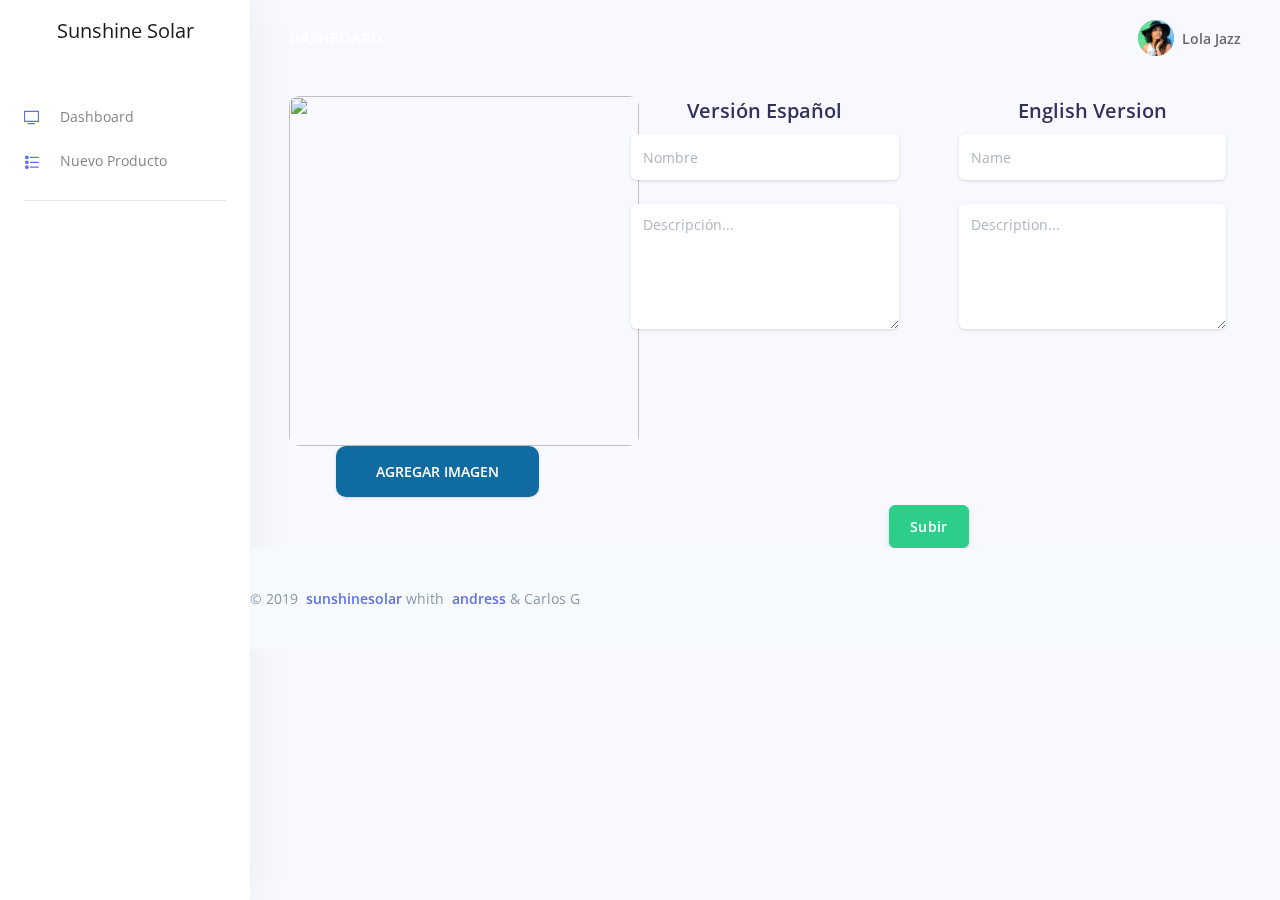
==== commit a63d0d69: "Update newProducts" ====
--- a/newProduct.html
+++ b/newProduct.html
@@ -145,7 +145,7 @@
                   <img alt="Image placeholder" src="./assets/img/theme/team-4-800x800.jpg">
                 </span>
                                 <div class="media-body ml-2 d-none d-lg-block">
-                                    <span class="mb-0 text-sm  font-weight-bold">Lola Jaz</span>
+                                    <span class="mb-0 text-sm  font-weight-bold" style="color: dimgray">Lola Jazz</span>
                                 </div>
                             </div>
                         </a>
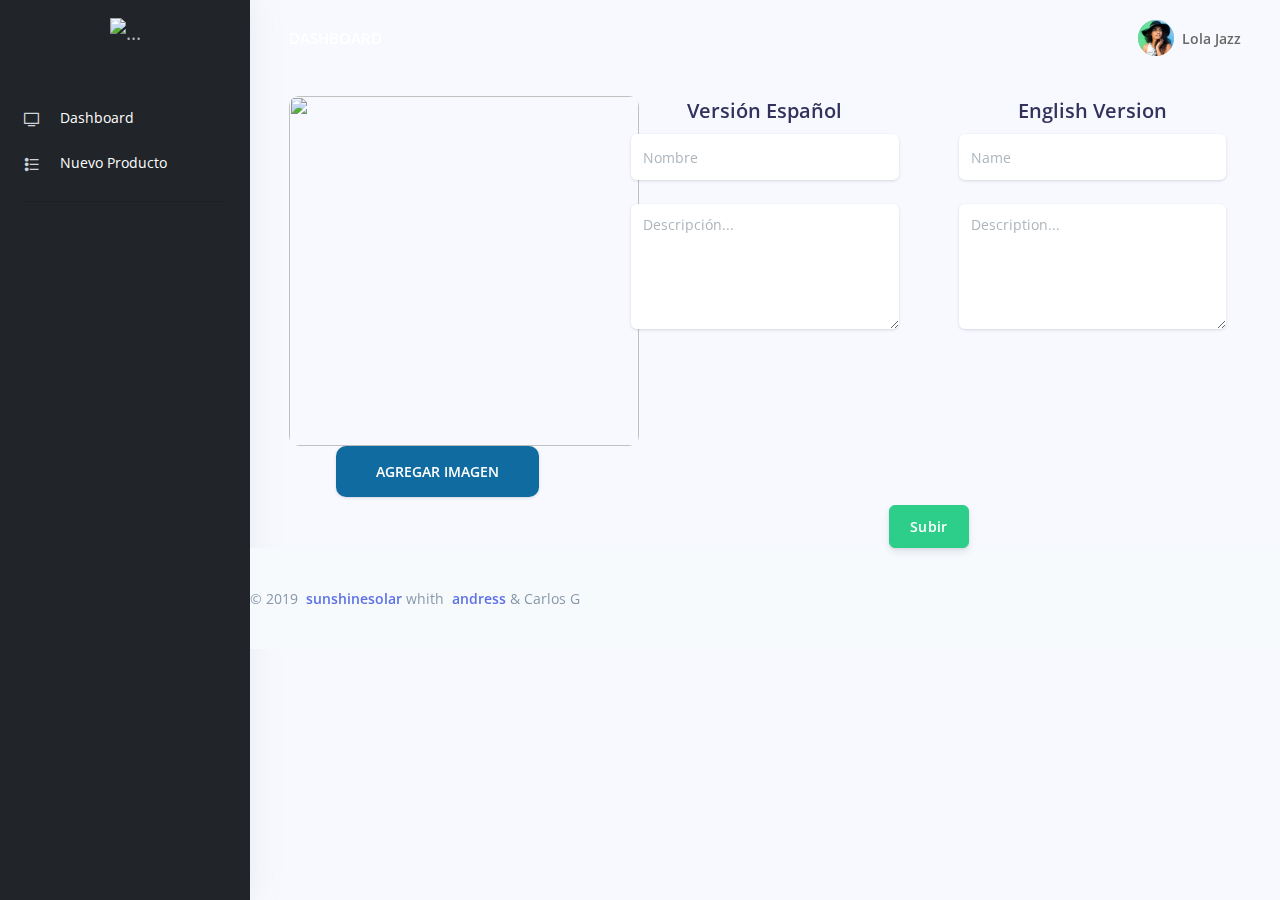
==== commit 1d38676d: "change design" ====
--- a/newProduct.html
+++ b/newProduct.html
@@ -27,7 +27,7 @@
 
 <body>
     <!-- Sidenav -->
-    <nav class="navbar navbar-vertical fixed-left navbar-expand-md navbar-light bg-white" id="sidenav-main">
+    <nav class="navbar navbar-vertical fixed-left navbar-expand-md navbar-dark bg-dark" id="sidenav-main">
         <div class="container-fluid">
             <!-- Toggler -->
             <button class="navbar-toggler" type="button" data-toggle="collapse" data-target="#sidenav-collapse-main" aria-controls="sidenav-main" aria-expanded="false" aria-label="Toggle navigation">
@@ -35,22 +35,10 @@
       </button>
             <!-- Brand -->
             <a class="navbar-brand pt-0" href="./index.html">
-              Sunshine Solar
-                <!-- <img src="./assets/img/brand/blue.png" class="navbar-brand-img" alt="..."> -->
+                <img src="../img/logo1.png" class="navbar-brand-img" alt="...">
             </a>
             <!-- User -->
             <ul class="nav align-items-center d-md-none">
-                <li class="nav-item dropdown">
-                    <a class="nav-link nav-link-icon" href="#" role="button" data-toggle="dropdown" aria-haspopup="true" aria-expanded="false">
-                        <i class="ni ni-bell-55"></i>
-                    </a>
-                    <div class="dropdown-menu dropdown-menu-arrow dropdown-menu-right" aria-labelledby="navbar-default_dropdown_1">
-                        <a class="dropdown-item" href="#">Action</a>
-                        <a class="dropdown-item" href="#">Another action</a>
-                        <div class="dropdown-divider"></div>
-                        <a class="dropdown-item" href="#">Something else here</a>
-                    </div>
-                </li>
                 <li class="nav-item dropdown">
                     <a class="nav-link" href="#" role="button" data-toggle="dropdown" aria-haspopup="true" aria-expanded="false">
                         <div class="media align-items-center">
@@ -68,20 +56,20 @@
                 </li>
             </ul>
             <!-- Collapse -->
-            <div class="collapse navbar-collapse" id="sidenav-collapse-main">
+            <div class="collapse navbar-collapse bg-dark text-light" id="sidenav-collapse-main">
                 <!-- Collapse header -->
                 <div class="navbar-collapse-header d-md-none">
                     <div class="row">
                         <div class="col-6 collapse-brand">
                             <a href="./index.html">
-                                <img src="./assets/img/brand/blue.png">
+                                <img src="../img/logo1.png">
                             </a>
                         </div>
                         <div class="col-6 collapse-close">
                             <button type="button" class="navbar-toggler" data-toggle="collapse" data-target="#sidenav-collapse-main" aria-controls="sidenav-main" aria-expanded="false" aria-label="Toggle sidenav">
-                <span></span>
-                <span></span>
-              </button>
+                                <span></span>
+                                <span></span>
+                            </button>
                         </div>
                     </div>
                 </div>
@@ -89,12 +77,12 @@
                 <ul class="navbar-nav">
                     <li class="nav-item">
                         <a class="nav-link" href="./index.html">
-                            <i class="ni ni-tv-2 text-primary"></i> Dashboard
+                            <i class="ni ni-tv-2 text-light"></i> <span style="color: white;">Dashboard</span>
                         </a>
                     </li>
                     <li class="nav-item">
                         <a class="nav-link" href="./newProduct.html">
-                            <i class="ni ni-bullet-list-67 text-blue"></i> Nuevo Producto
+                            <i class="ni ni-bullet-list-67 text-light"></i> <span style="color: white;">Nuevo Producto</span>
                         </a>
                     </li>
 
@@ -197,10 +185,10 @@
                         <h2>Versión Español</h2>
                         <div class="col-md-12">
                             <div class="form-group">
-                                <input type="text" class="form-control form-control-alternative" id="exampleFormControlInput1" placeholder="Nombre">
-                            </div>
-                            <div class="form-group">
-                                <textarea class="form-control form-control-alternative" rows="5" placeholder="Descripción..."></textarea>
+                                <input type="text" class="form-control form-control-alternative" id="exampleFormControlInput1" name="nameEs" placeholder="Nombre">
+                            </div>
+                            <div class="form-group">
+                                <textarea class="form-control form-control-alternative" rows="5" name="descEs" placeholder="Descripción..."></textarea>
                             </div>
                         </div>
                     </div>
@@ -208,10 +196,10 @@
                         <h2>English Version</h2>
                         <div class="col-md-12">
                             <div class="form-group">
-                                <input type="text" class="form-control form-control-alternative" id="exampleFormControlInput1" placeholder="Name">
-                            </div>
-                            <div class="form-group">
-                                <textarea class="form-control form-control-alternative" rows="5" placeholder="Description..."></textarea>
+                                <input type="text" class="form-control form-control-alternative" id="exampleFormControlInput1" name="nameEn" placeholder="Name">
+                            </div>
+                            <div class="form-group">
+                                <textarea class="form-control form-control-alternative" rows="5" name="descEn" placeholder="Description..."></textarea>
                             </div>
                         </div>
                     </div>
@@ -228,7 +216,7 @@
         </div>
 
         <!-- Footer -->
-        <footer class="footer" style="position: relative; bottom: 0px; right: 0px;">
+        <footer class="footer">
             <div class="row align-items-center justify-content-xl-between">
                 <div class="col-xl-6">
                     <div class="copyright text-center text-xl-left text-muted">
@@ -240,24 +228,8 @@
         </footer>
     </div>
     </div>
-    <script>
-        function filePreview(input) {
-            if (input.files && input.files[0]) {
-                var reader = new FileReader();
-                reader.readAsDataURL(input.files[0]);
-                reader.onload = function(e) {
-                    $('#viewImg').attr("src", e.target.result)
-                        // $('#uploadForm + img').remove();
-                        // $('#uploadForm').after('<img src="' + e.target.result + '" width="450" height = "300" / > ');
-                }
-            }
-        }
-
-
-        $("#file").change(function() {
-            filePreview(this);
-        });
-    </script>
+    <!-- Sunshine js -->
+    <script src="./assets/js/previewImage.js"></script>
     <!-- Argon Scripts -->
     <!-- Core -->
     <script src="./assets/vendor/jquery/dist/jquery.min.js"></script>
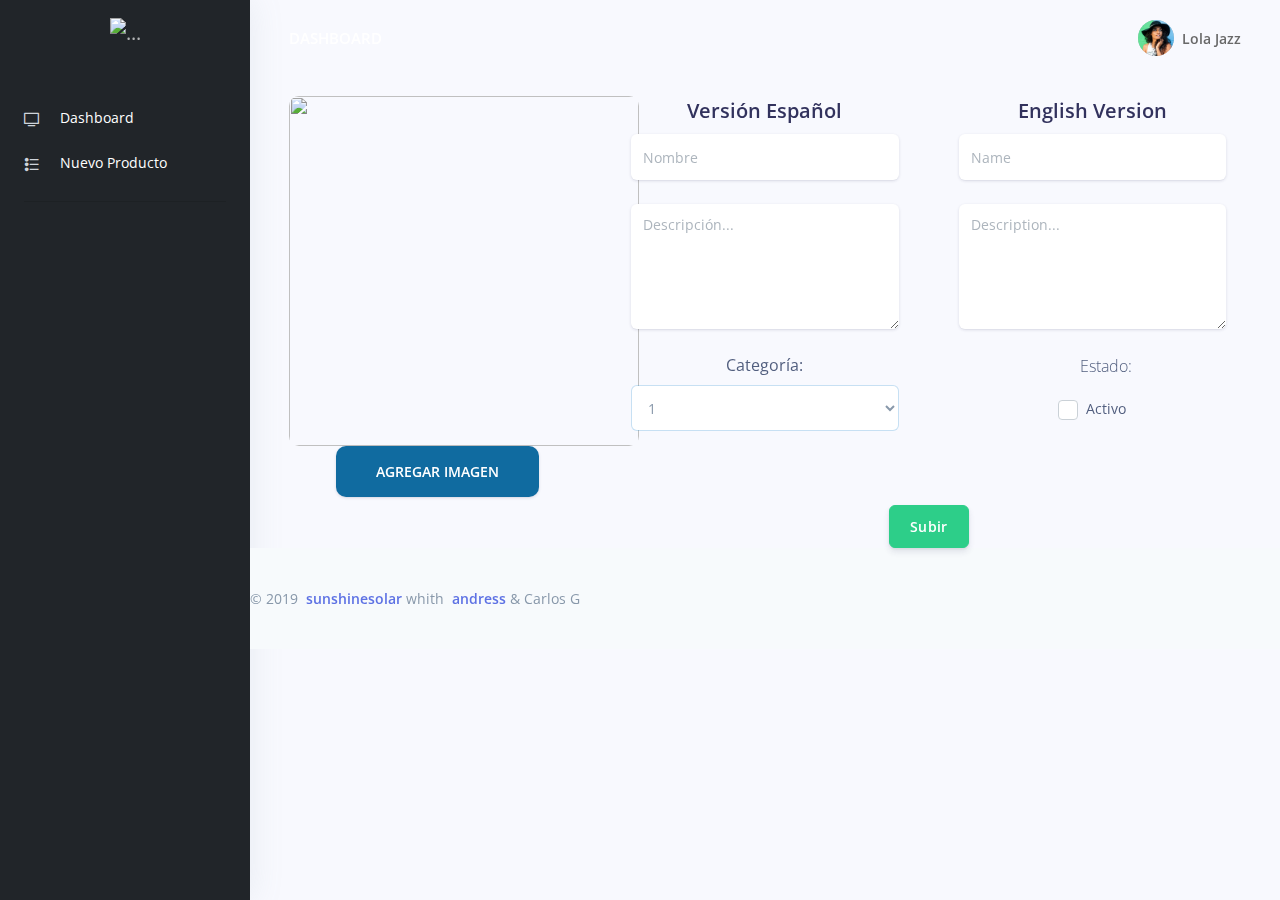
==== commit 82f4a0d4: "subir Producto" ====
--- a/newProduct.html
+++ b/newProduct.html
@@ -190,6 +190,16 @@
                             <div class="form-group">
                                 <textarea class="form-control form-control-alternative" rows="5" name="descEs" placeholder="Descripción..."></textarea>
                             </div>
+                            <div class="form-group">
+                                <label for="category">Categoría: </label>
+                                <select class="form-control" id="category">
+                                  <option>1</option>
+                                  <option>2</option>
+                                  <option>3</option>
+                                  <option>4</option>
+                                  <option>5</option>
+                                </select>
+                            </div>
                         </div>
                     </div>
                     <div class="col-md-4">
@@ -200,6 +210,11 @@
                             </div>
                             <div class="form-group">
                                 <textarea class="form-control form-control-alternative" rows="5" name="descEn" placeholder="Description..."></textarea>
+                            </div>
+                            <div class="custom-control custom-checkbox mb-3">
+                                <p>Estado:</p>
+                                <input class="custom-control-input" id="active" name="ProdActive" type="checkbox">
+                                <label class="custom-control-label" for="active">Activo</label>
                             </div>
                         </div>
                     </div>
